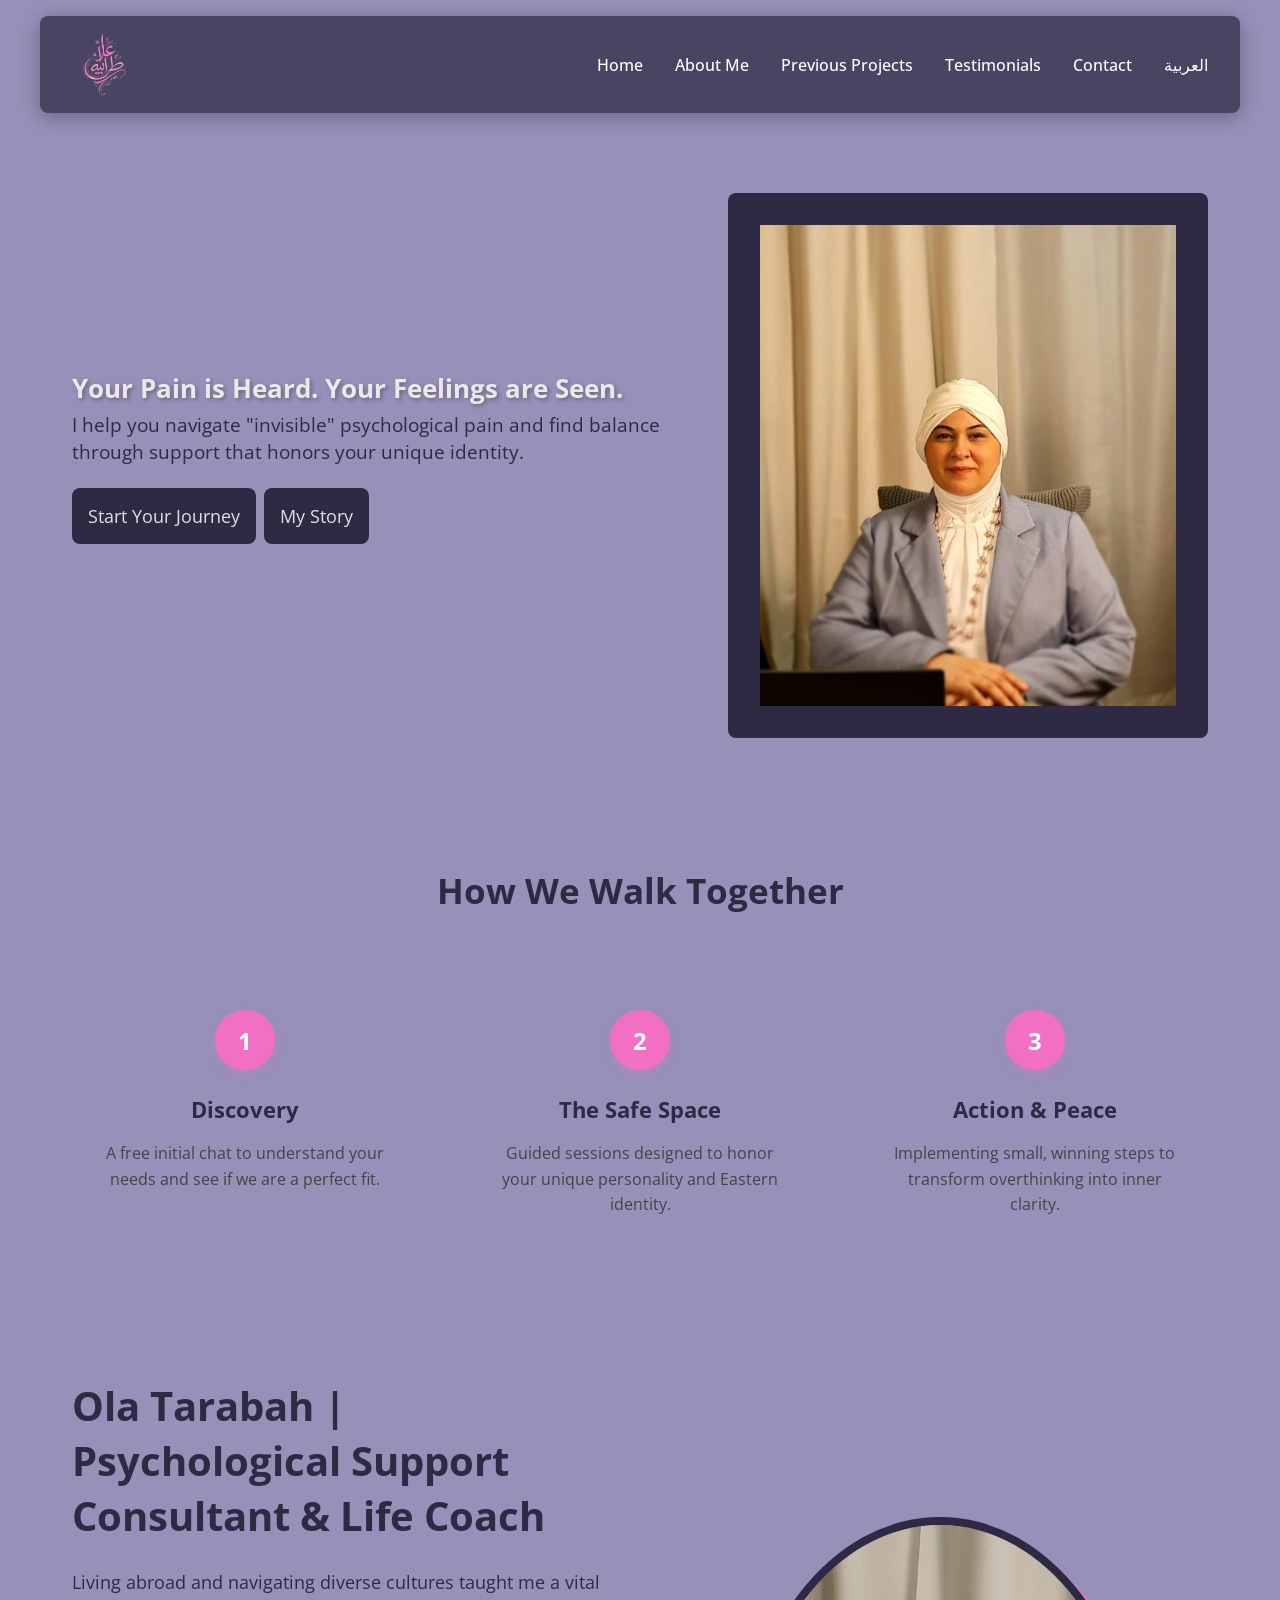
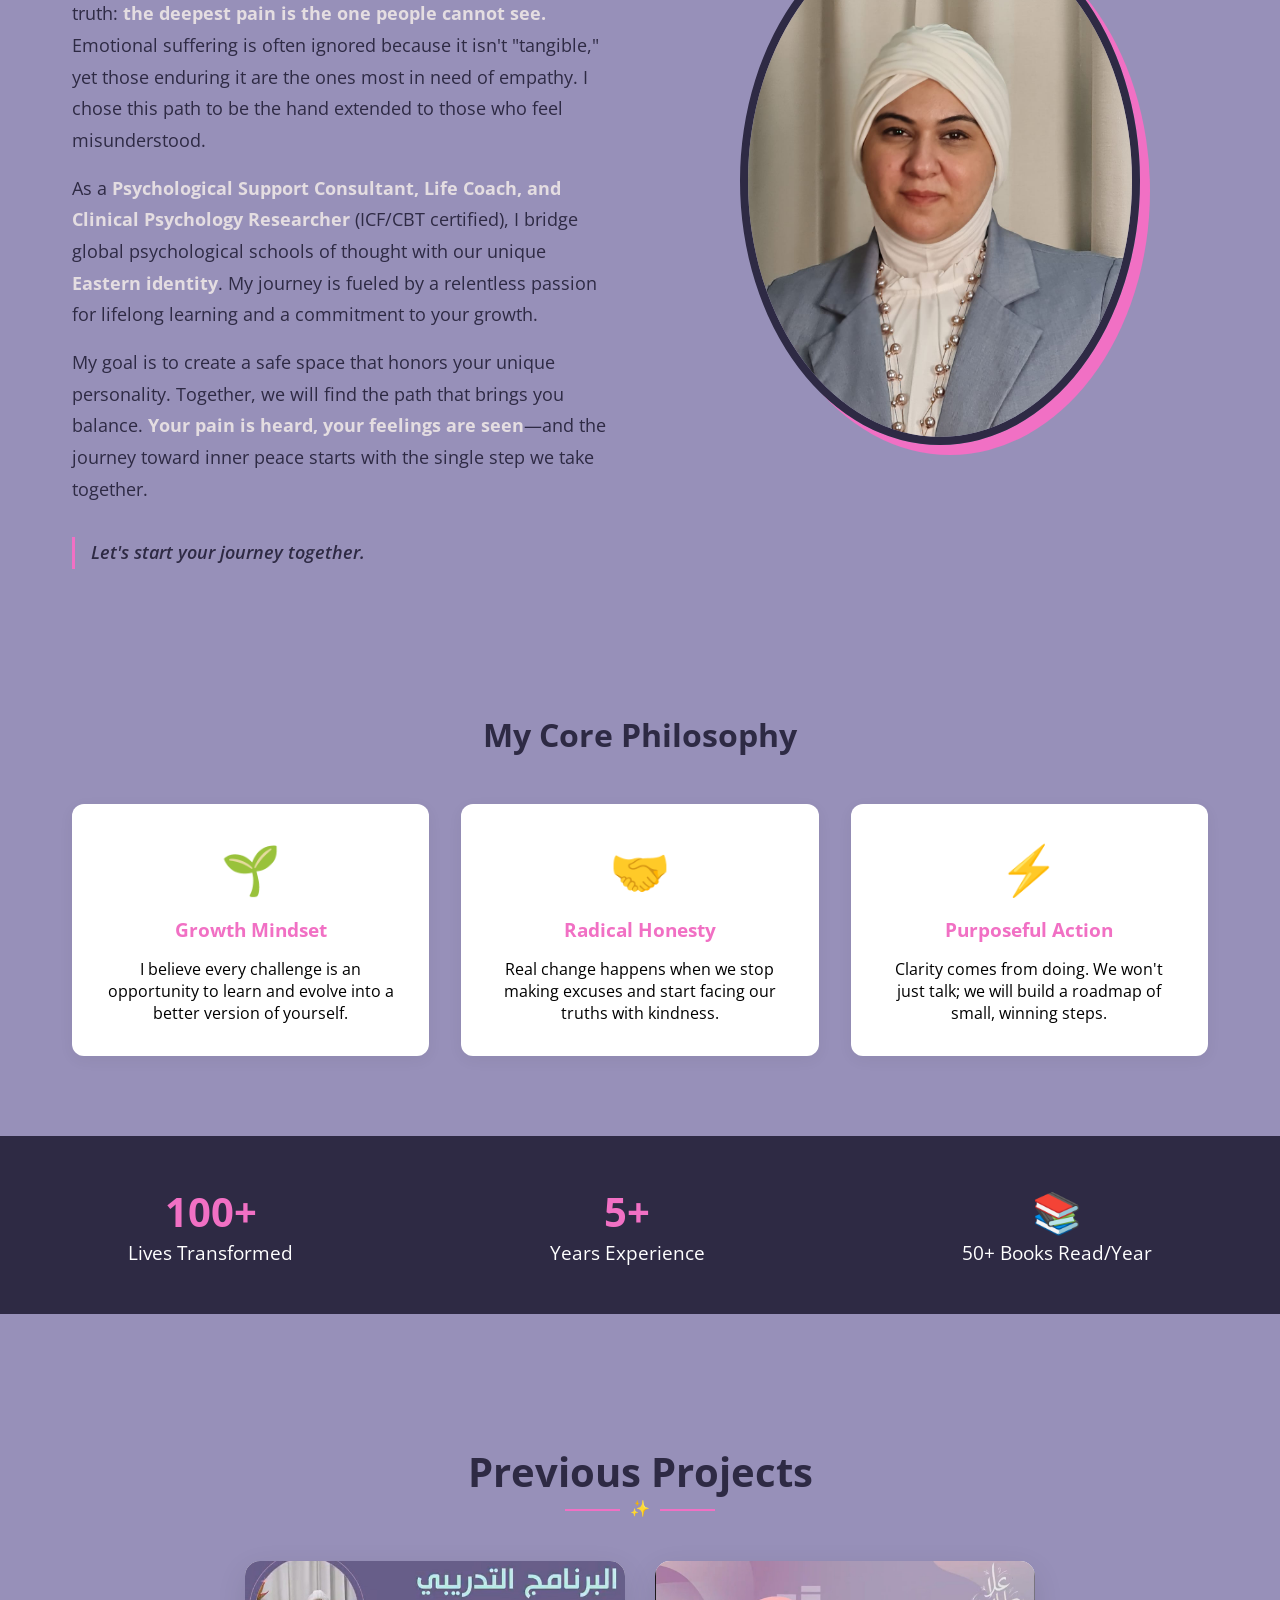
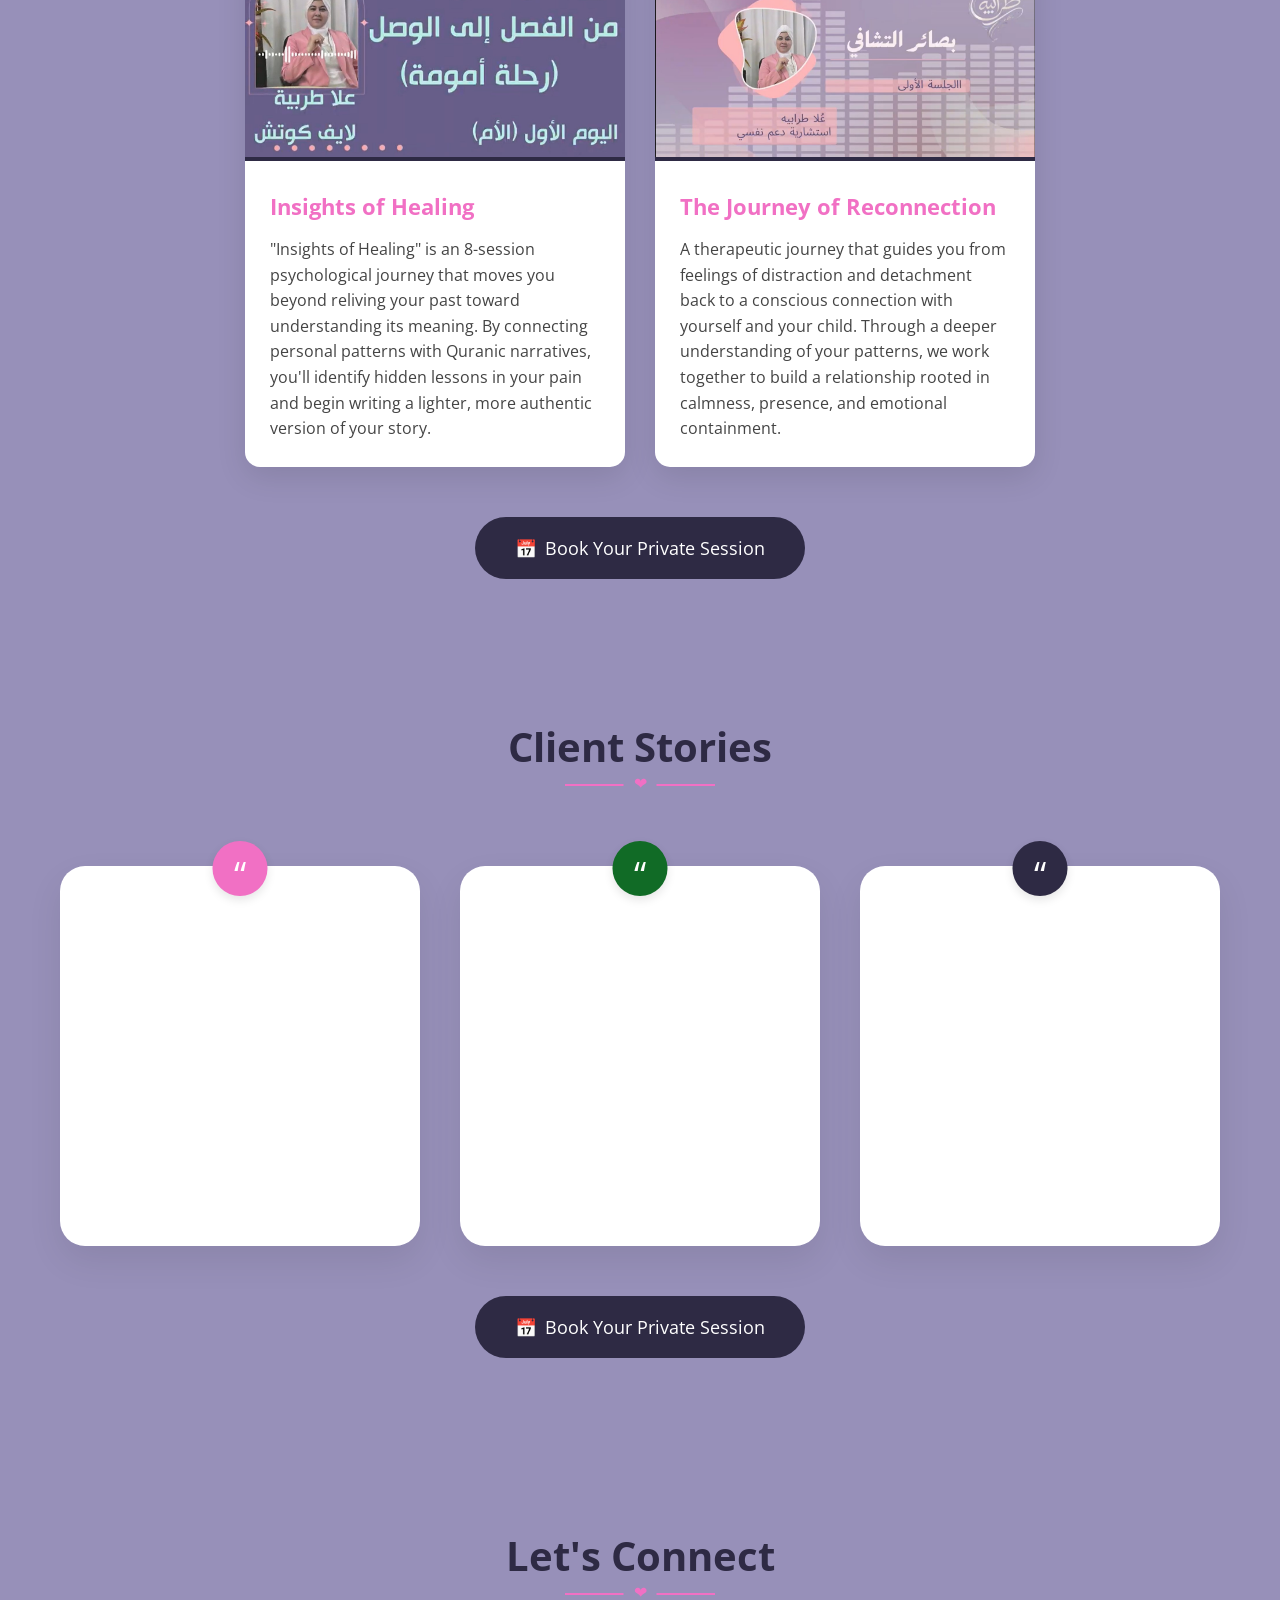
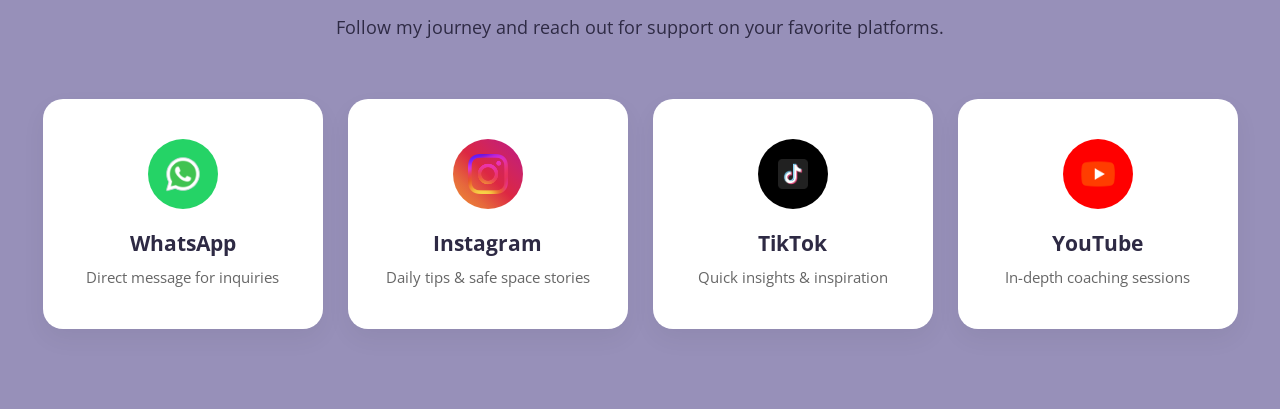
==== landing page/index-en.html @ 4bbd7ea1 "Rename index.html to index-en.html" ====
<!DOCTYPE html>
<html lang="en">
<head>
    <meta charset="UTF-8">
    <meta name="viewport" content="width=device-width, initial-scale=1.0">
    <title>Ola Tarabah Life Coach</title>
    <link rel="stylesheet" href="style.css">
</head>
<body>
    <header class="header">
        <img src="img/logo.png" alt="logo" class="logo">
        <nav class="navigation">
            <ul>
                <li><a href="#hero">Home</a></li>
                <li><a href="#aboutme">About Me</a></li>
                <li><a href="#previousproject">Previous Projects</a></li>
                <li><a href="#Testimonials">Testimonials</a></li>
                <li><a href="#contact">Contact</a></li>
                <li><a href="‏‏index.html" class="lang-switch">العربية</a></li>
            </ul>
        </nav>
        
    </header>
    <section id="hero" class="hero">
    <div class="herosub">
        <h1 class="titel1">Your Pain is Heard. Your Feelings are Seen.</h1>
        <h2 class="tital2">I help you navigate "invisible" psychological pain and find balance through support that honors your unique identity.</h2>
    
        <div class="herobutton">
            <a href="https://api.whatsapp.com/send?phone=971508780362">Start Your Journey</a>
            <a href="#aboutme">My Story</a>
        </div>
    </div>
    <img src="img/ola pic.jpg" alt="Ola Tarabieh - Life Coach" class="heropic">
    </section>

    <section class="process-section">
    <h2 class="process-title">How We Walk Together</h2>
    <div class="process-container">
        <div class="process-step">
            <div class="step-number">1</div>
            <h3>Discovery</h3>
            <p>A free initial chat to understand your needs and see if we are a perfect fit.</p>
        </div>

        <div class="process-step">
            <div class="step-number">2</div>
            <h3>The Safe Space</h3>
            <p>Guided sessions designed to honor your unique personality and Eastern identity.</p>
        </div>

        <div class="process-step">
            <div class="step-number">3</div>
            <h3>Action & Peace</h3>
            <p>Implementing small, winning steps to transform overthinking into inner clarity.</p>
        </div>
    </div>
    </section>
      <section id="aboutme" class="aboutme">
    <div class="about-content">
        <h2> Ola Tarabah | Psychological Support Consultant & Life Coach</h2>
        <p>
            Living abroad and navigating diverse cultures taught me a vital truth: <strong>the deepest pain is the one people cannot see.</strong> Emotional suffering is often ignored because it isn't "tangible," yet those enduring it are the ones most in need of empathy. I chose this path to be the hand extended to those who feel misunderstood.
        </p>

        <p>
            As a <strong>Psychological Support Consultant, Life Coach, and Clinical Psychology Researcher</strong> (ICF/CBT certified), I bridge global psychological schools of thought with our unique <strong>Eastern identity</strong>. My journey is fueled by a relentless passion for lifelong learning and a commitment to your growth.
        </p>

        <p>
            My goal is to create a safe space that honors your unique personality. Together, we will find the path that brings you balance. <strong>Your pain is heard, your feelings are seen</strong>—and the journey toward inner peace starts with the single step we take together.
        </p>
        <div class="about-sig">
            <p><em>Let's start your journey together.</em></p>
        </div>
    </div>
    <div class="about-image">
        <img src="img/ola.jpg" alt="Ola Tarabah" class="about-img-style">
    </div>
   </section>

   <section class="values-section">
    <h2 class="section-title">My Core Philosophy</h2>
    <div class="values-grid">
        <div class="value-card">
            <span class="value-icon">🌱</span>
            <h3>Growth Mindset</h3>
            <p>I believe every challenge is an opportunity to learn and evolve into a better version of yourself.</p>
        </div>
        <div class="value-card">
            <span class="value-icon">🤝</span>
            <h3>Radical Honesty</h3>
            <p>Real change happens when we stop making excuses and start facing our truths with kindness.</p>
        </div>
        <div class="value-card">
            <span class="value-icon">⚡</span>
            <h3>Purposeful Action</h3>
            <p>Clarity comes from doing. We won't just talk; we will build a roadmap of small, winning steps.</p>
        </div>
    </div>
</section>

<section class="fun-facts">
    <div class="fact-item"><strong>100+</strong> Lives Transformed</div>
    <div class="fact-item"><strong>5+</strong> Years Experience</div>
    <div class="fact-item"><strong>📚</strong> 50+ Books Read/Year</div>
</section>
 <!------------------------------------------------------------------------------------------------------>
 <!------------------------------------------------------------------------------------------------------>
 <section id="previousproject">
    <div  class="PS">
        <header class="ps_header">
            <h2 class="PS_tital">Previous Projects</h2>
            <div class="Ps_div"> <span class="PS_icon">✨</span></div>

        </header>
        <div class="PS_project">
            
         <article class="project12">
            <div class="P_Img"><img src="img/project1.jpg" alt="بصائر التشافي">
            </div>
            <div class="P_info">
                <h3>Insights of Healing</h3>
                <p>"Insights of Healing" is an 8-session psychological journey that moves you beyond reliving your past toward understanding its meaning. By connecting personal patterns with Quranic narratives, you'll identify hidden lessons in your pain and begin writing a lighter, more authentic version of your story.</p>
            </div>
         </article>

         <article class="project12">
            <div class="P_Img"><img src="img/project2.jpg" alt="من الفصل الى الوصل">
            </div>
            <div class="P_info">
                <h3>The Journey of Reconnection</h3>
                <p>A therapeutic journey that guides you from feelings of distraction and detachment back to a conscious connection with yourself and your child. Through a deeper understanding of your patterns, we work together to build a relationship rooted in calmness, presence, and emotional containment.</p>
            </div>
         </article>
                
            
        </div>
            <footer class="ts-footer">
                <a href="https://api.whatsapp.com/send?phone=971508780362" class="ts-booking-btn">
                    <span class="ts-calendar-icon">📅</span>
                    Book Your Private Session
                </a>
            </footer>
    </div>

</section>

<section id="Testimonials">
    <div class="ts-container">
        
        <header class="ts-header">
            <h2 class="ts-main-title">Client Stories</h2>
            <div class="ts-title-divider">
                <span class="ts-heart">❤</span>
            </div>
        </header>

        <div class="ts-cards-wrapper">
            <article class="ts-card">
                <div class="ts-quote-icon ts-bg-pink" aria-hidden="true">“</div>
                <div class="ts-anim-wrapper">
                    <p>Your pain is heard here. I felt a sense of balance I hadn't felt in years.</p>
                    <p>I transformed overthinking into clarity and peace.</p>
                    <p>Support that honors my unique identity and culture.</p>
                </div>
            </article>

            <article class="ts-card">
                <div class="ts-quote-icon ts-bg-purple" aria-hidden="true">“</div>
                <div class="ts-anim-wrapper">
                    <p>Navigating cultural identity was finally made easy.</p>
                    <p>She truly honors my unique personality every step.</p>
                    <p>The deepest pain was finally seen and heard.</p>
                </div>
            </article>

            <article class="ts-card">
                <div class="ts-quote-icon ts-bg-dark" aria-hidden="true">“</div>
                <div class="ts-anim-wrapper">
                    <p>The 'Safe Space' is exactly what Ola provides every week.</p>
                    <p>Every challenge became an opportunity to learn.</p>
                    <p>I found the path that brought me balance.</p>
                </div>
            </article>
        </div>

        <footer class="ts-footer">
            <a href="https://api.whatsapp.com/send?phone=971508780362" class="ts-booking-btn">
                <span class="ts-calendar-icon">📅</span>
                Book Your Private Session
            </a>
        </footer>
    </div>
</section>

<section id="contact">
    <div class="contact-container">
        <header class="contact-header">
            <h2 class="contact-title">Let's Connect</h2>
            <div class="contact-divider">
                <span class="contact-heart">❤</span>
            </div>
            <p class="contact-subtitle">Follow my journey and reach out for support on your favorite platforms.</p>
        </header>

        <div class="social-grid">
            <a href="https://api.whatsapp.com/send?phone=971508780362" class="social-card" target="_blank">
                <div class="social-icon whatsapp-bg"><img src="img/icons8-whatsapp-48.apng.jpg" alt="" class="logoimg"></div>
                <h3>WhatsApp</h3>
                <p>Direct message for inquiries</p>
            </a>

            <a href="https://www.instagram.com/life.coach.ola/" class="social-card" target="_blank">
                <div class="social-icon instagram-bg"><img src="img/Instagram_Glyph_Gradient.png" alt="" class="logoimg"></div>
                <h3>Instagram</h3>
                <p>Daily tips & safe space stories</p>
            </a>

            <a href="https://www.tiktok.com/@ola.tarabay" class="social-card" target="_blank">
                <div class="social-icon tiktok-bg"><img src="img/icons8-tiktok-30.png" alt="img/icons8-tiktok-30.png" class="logoimg"></div>
                <h3>TikTok</h3>
                <p>Quick insights & inspiration</p>
            </a>

            <a href="https://www.youtube.com/@olatarabay.lifecoach" class="social-card" target="_blank">
                <div class="social-icon youtube-bg"><img src="img/icons8-youtube-48.png" alt="youtube" class="logoimg"></div>
                <h3>YouTube</h3>
                <p>In-depth coaching sessions</p>
            </a>
        </div>
    </div>
</section>


    
</body>
</html>
---- landing page/style.css ----
@import url('https://fonts.googleapis.com/css2?family=Open+Sans:ital,wght@0,300..800;1,300..800&display=swap');

* {
    margin: 0;
    padding: 0;
    box-sizing: border-box;
    scroll-behavior: smooth;
    font-family: "Open Sans", sans-serif;
}

/* Arabic Support */
html[dir="rtl"] { direction: rtl; }
html[dir="rtl"] .navigation ul { flex-direction: row-reverse; }
html[dir="rtl"] .aboutme { flex-direction: row-reverse; }
html[dir="rtl"] .P_info { text-align: right; }
html[dir="rtl"] .herosub { text-align: right; }

/* ===================== BODY ===================== */
body { background-color: #9790b9; }

/* ===================== LOGO ===================== */
.logo { width: 65px; display: flex; align-items: center; flex-shrink: 0; }
.logo img { width: 100%; height: auto; display: block; }

/* ===================== HEADER ===================== */
.header {
    display: flex;
    justify-content: space-between;
    align-items: center;
    margin: 1rem auto;
    padding: 1rem 2rem;
    position: sticky;
    top: 10px;
    max-width: 1200px;
    background-color: #2e2a44be;
    border-radius: 8px;
    z-index: 1000;
    box-shadow: 0 4px 20px rgba(0, 0, 0, 0.3);
}
.navigation ul { list-style-type: none; display: flex; gap: 2rem; margin: 0; padding: 0; }
.navigation a { text-decoration: none; display: flex; color: #ffffff; transition: transform 0.2s ease, color 0.2s ease; font-weight: 500; white-space: nowrap; }
.navigation a:hover { transform: scale(1.1); color: #f170c4; }

/* ===================== HERO ===================== */
.heropic { width: 480px; background-color: #2e2a44; padding: 2rem; border-radius: 8px; }
.hero { display: flex; justify-content: space-between; align-items: center; margin: 5rem auto; max-width: 1200px; padding: 0 2rem; }
.herosub { display: flex; flex-direction: column; gap: 0.4rem; }
.herobutton { display: flex; margin: 1rem 0; gap: 0.5rem; }
.herobutton a { text-decoration: none; font-size: large; padding: 1rem; color: #eeeeeeee; background-color: #2e2a44; border-radius: 8px; }
.herobutton a:hover { color: #f170c4; }
.herosub h1 { font-size: 1.6rem; }
.titel1 { color: hwb(0 91% 7%); text-shadow: 2px 2px 4px rgba(0,0,0,0.3); }
.tital2 { color: #2e2a44; font-size: 1.2rem; font-weight: 400; line-height: 1.4; }

/* ===================== PROCESS ===================== */
.process-section { max-width: 1200px; margin: 8rem auto; padding: 0 2rem; text-align: center; }
.process-title { color: #2e2a44; font-size: 2.2rem; margin-bottom: 4rem; }
.process-container { display: flex; justify-content: space-between; gap: 3rem; flex-wrap: wrap; }
.process-step { flex: 1; min-width: 250px; position: relative; padding: 2rem; }
.step-number { width: 60px; height: 60px; background-color: #f170c4; color: white; font-size: 1.5rem; font-weight: bold; display: flex; align-items: center; justify-content: center; border-radius: 50%; margin: 0 auto 1.5rem; box-shadow: 0 4px 10px rgba(241,112,196,0.3); }
.process-step h3 { color: #2e2a44; margin-bottom: 1rem; font-size: 1.4rem; }
.process-step p { color: #444; line-height: 1.6; font-size: 1rem; }

/* ===================== ABOUT ME ===================== */
.aboutme { display: flex; justify-content: space-between; align-items: center; margin: 8rem auto; padding: 0 2rem; max-width: 1200px; gap: 4rem; }
.about-content { flex: 1; }
.about-content h2 { font-size: 2.5rem; color: #2e2a44; margin-bottom: 1.5rem; }
.about-content p { font-size: 1.1rem; line-height: 1.8; color: #2e2a44; margin-bottom: 1rem; }
.about-content strong { color: #e4dde1; font-weight: 700; }
.about-sig { margin-top: 2rem; padding-left: 1rem; border-left: 3px solid #f170c4; font-style: italic; color: #2e2a44; font-weight: 600; }
.about-image { flex: 1; display: flex; justify-content: center; }
.about-img-style { width: 100%; max-width: 400px; border-radius: 50%; border: 8px solid #2e2a44; box-shadow: 10px 10px 0px #f170c4; }

/* ===================== VALUES ===================== */
.values-section { max-width: 1200px; margin: 5rem auto; padding: 0 2rem; text-align: center; }
.section-title { color: #2e2a44; font-size: 2rem; margin-bottom: 3rem; }
.values-grid { display: flex; gap: 2rem; justify-content: space-between; flex-wrap: wrap; }
.value-card { flex: 1; min-width: 250px; background: #ffffff; padding: 2rem; border-radius: 12px; box-shadow: 0 4px 15px rgba(0,0,0,0.05); transition: transform 0.3s ease; }
.value-card:hover { transform: translateY(-10px); }
.value-icon { font-size: 3rem; display: block; margin-bottom: 1rem; }
.value-card h3 { color: #f170c4; margin-bottom: 1rem; }

/* ===================== FUN FACTS ===================== */
.fun-facts { background-color: #2e2a44; color: white; display: flex; justify-content: space-around; padding: 3rem 1rem; margin: 5rem 0; flex-wrap: wrap; gap: 2rem; }
.fact-item { font-size: 1.2rem; text-align: center; }
.fact-item strong { display: block; font-size: 2.5rem; color: #f170c4; }

/* ===================== PREVIOUS PROJECTS ===================== */
.PS { max-width: 1200px; margin: 0 auto; text-align: center; padding: 50px 20px; }
.PS_tital { font-size: 2.5rem; color: #2e2a44; margin-bottom: 10px; }
.Ps_div { height: 2px; background: #f170c4; width: 150px; margin: 0 auto 50px; position: relative; }
.PS_icon { position: absolute; top: -12px; left: 50%; transform: translateX(-50%); background: #9790b9; padding: 0 10px; color: #f170c4; }
.PS_project { display: flex; gap: 30px; justify-content: center; flex-wrap: wrap; }
.project12 { background: #ffffff; border-radius: 15px; overflow: hidden; flex: 1; min-width: 280px; max-width: 380px; box-shadow: 0 10px 30px rgba(0,0,0,0.1); transition: transform 0.3s ease; display: flex; flex-direction: column; }
.project12:hover { transform: translateY(-10px); }
.P_Img img { width: 100%; height: 200px; object-fit: cover; border-bottom: 4px solid #2e2a44; }
.P_info { padding: 25px; text-align: left; }
.P_info h3 { color: #f170c4; font-size: 1.4rem; margin-bottom: 15px; }
.P_info p { color: #444; line-height: 1.6; font-size: 1rem; margin: 0; }

/* ===================== TESTIMONIALS ===================== */
.ts-container { max-width: 1200px; margin: 0 auto; text-align: center; padding: 80px 20px; }
.ts-main-title { font-size: 2.5rem; color: #2e2a44; margin-bottom: 10px; }
.ts-title-divider { height: 2px; background: #f170c4; width: 150px; margin: 0 auto 80px; position: relative; }
.ts-heart { position: absolute; top: -12px; left: 50%; transform: translateX(-50%); background: #9790b9; padding: 0 10px; color: #f170c4; }
.ts-cards-wrapper { display: flex; gap: 40px; justify-content: center; flex-wrap: wrap; }
.ts-card { background: #ffffff; border-radius: 25px; padding: 60px 30px; flex: 1; min-width: 280px; max-width: 360px; min-height: 380px; box-shadow: 0 15px 35px rgba(0,0,0,0.08); position: relative; display: flex; align-items: center; justify-content: center; }
.ts-quote-icon { position: absolute; top: -25px; left: 50%; transform: translateX(-50%); width: 55px; height: 55px; border-radius: 50%; color: white; font-size: 35px; line-height: 65px; z-index: 10; box-shadow: 0 4px 10px rgba(0,0,0,0.1); text-align: center; }
.ts-bg-pink { background: #f170c4; }
.ts-bg-purple { background: #116b26; }
.ts-bg-dark { background: #2e2a44; }
.ts-anim-wrapper { position: relative; width: 100%; height: 100px; display: flex; align-items: center; justify-content: center; }
.ts-anim-wrapper p { position: absolute; width: 100%; margin: 0; color: #444; line-height: 1.8; font-size: 1.05rem; font-style: italic; opacity: 0; animation: cycleQuotes 12s infinite ease-in-out; }
.ts-anim-wrapper p:nth-child(2) { animation-delay: 4s; }
.ts-anim-wrapper p:nth-child(3) { animation-delay: 8s; }
@keyframes cycleQuotes {
    0%   { opacity: 0; transform: translateY(10px); }
    5%   { opacity: 1; transform: translateY(0); }
    30%  { opacity: 1; transform: translateY(0); }
    35%  { opacity: 0; transform: translateY(-10px); }
    100% { opacity: 0; }
}
.ts-footer { margin-top: 60px; }
.ts-booking-btn { display: inline-flex; align-items: center; gap: 8px; background: #2e2a44; color: white; text-decoration: none; padding: 1.2rem 2.5rem; border-radius: 50px; font-size: 1.1rem; transform: translateY(-10px); transition: all 0.3s ease; }
.ts-booking-btn:hover { color: #f170c4; transform: translateY(-13px); box-shadow: 0 10px 20px rgba(241,112,196,0.3); }

/* ===================== CONTACT ===================== */
#contact { padding: 80px 20px; background-color: #9790b9; text-align: center; }
.contact-container { max-width: 1200px; margin: 0 auto; }
.contact-title { font-size: 2.5rem; color: #2e2a44; margin-bottom: 10px; }
.contact-divider { height: 2px; background: #f170c4; width: 150px; margin: 0 auto 20px; position: relative; }
.contact-heart { position: absolute; top: -12px; left: 50%; transform: translateX(-50%); background: #9790b9; padding: 0 10px; color: #f170c4; }
.contact-subtitle { color: #2e2a44; font-size: 1.1rem; margin-bottom: 60px; }
.social-grid { display: flex; gap: 25px; justify-content: center; flex-wrap: wrap; }
.social-card { background: #ffffff; border-radius: 20px; padding: 40px 20px; flex: 1; min-width: 220px; max-width: 280px; text-decoration: none; box-shadow: 0 10px 25px rgba(0,0,0,0.05); transition: transform 0.3s ease, box-shadow 0.3s ease; display: flex; flex-direction: column; align-items: center; }
.social-card:hover { transform: translateY(-10px); box-shadow: 0 15px 35px rgba(0,0,0,0.1); }
.social-icon { width: 70px; height: 70px; border-radius: 50%; display: flex; align-items: center; justify-content: center; font-size: 2rem; margin-bottom: 20px; color: white; }
.logoimg { width: 40px; height: 40px; object-fit: contain; }
.whatsapp-bg  { background-color: #25D366; }
.instagram-bg { background: linear-gradient(45deg, #f09433 0%, #e6683c 25%, #dc2743 50%, #cc2366 75%, #bc1888 100%); }
.tiktok-bg    { background-color: #000000; }
.youtube-bg   { background-color: #FF0000; }
.social-card h3 { color: #2e2a44; font-size: 1.3rem; margin-bottom: 10px; }
.social-card p { color: #666; font-size: 0.95rem; line-height: 1.4; }

/* ===================== MOBILE ===================== */
@media (max-width: 768px) {

    /* Header */
    .logo { width: 0px; }
    .logo img { width: 0%; }
    .header { flex-direction: column; padding: 10px 12px; margin: 8px; top: 8px; border-radius: 12px; gap: 8px; }
    .logo { width: 0px; }
    .navigation ul { flex-wrap: wrap; justify-content: center; gap: 6px; }
    .navigation a { font-size: 0.78rem; padding: 5px 10px; background: rgba(255,255,255,0.12); border-radius: 15px; }

    /* Hero */
    .hero { flex-direction: column; padding: 20px 16px; margin: 1rem auto; gap: 24px; text-align: center; }
    .herosub { max-width: 100%; align-items: center; }
    .titel1 { font-size: 1.5rem; line-height: 1.3; }
    .tital2 { font-size: 1rem; }
    .heropic { width: 85%; max-width: 300px; margin: 0 auto; padding: 0.8rem; }
    .herobutton { flex-direction: column; gap: 10px; margin-top: 16px; width: 100%; max-width: 320px; }
    .herobutton a { width: 100%; text-align: center; padding: 14px; font-size: 1rem; }

    /* Process */
    .process-section { margin: 3rem auto; padding: 0 16px; }
    .process-title { font-size: 1.6rem; margin-bottom: 2rem; }
    .process-container { flex-direction: column; gap: 16px; }
    .process-step { min-width: unset; padding: 1.5rem 1rem; }

    /* About Me */
    .aboutme { flex-direction: column-reverse; padding: 20px 16px; margin: 3rem auto; gap: 24px; text-align: center; }
    .about-content h2 { font-size: 1.5rem; margin-bottom: 1rem; }
    .about-content p { font-size: 1rem; line-height: 1.7; }
    .about-sig { text-align: left; }
    .about-img-style { width: 65%; max-width: 220px; box-shadow: 6px 6px 0px #f170c4; }

    /* Values */
    .values-section { margin: 2rem auto; padding: 0 16px; }
    .section-title { font-size: 1.6rem; margin-bottom: 2rem; }
    .values-grid { flex-direction: column; gap: 16px; }
    .value-card { min-width: unset; padding: 1.5rem; }

    /* Fun Facts */
    .fun-facts { padding: 2rem 1rem; margin: 2rem 0; gap: 1.5rem; }
    .fact-item strong { font-size: 2rem; }

    /* Projects */
    .PS { padding: 30px 16px; }
    .PS_tital { font-size: 1.8rem; }
    .PS_project { flex-direction: column; align-items: center; gap: 20px; }
    .project12 { min-width: unset; max-width: 100%; width: 100%; }
    .P_info { padding: 16px; }
    .P_info h3 { font-size: 1.2rem; }

    /* Testimonials */
    .ts-container { padding: 50px 16px; }
    .ts-main-title { font-size: 1.8rem; }
    .ts-title-divider { margin-bottom: 50px; }
    .ts-cards-wrapper { flex-direction: column; align-items: center; gap: 40px; }
    .ts-card { min-width: unset; max-width: 100%; width: 100%; padding: 50px 20px 30px; min-height: 180px; }
    .ts-anim-wrapper { height: 130px; }
    .ts-anim-wrapper p { font-size: 0.95rem; }
    .ts-footer { margin-top: 40px; }
    .ts-booking-btn { padding: 1rem 1.8rem; font-size: 1rem; width: 100%; justify-content: center; }

    /* Contact / Social */
    #contact { padding: 50px 16px; }
    .contact-title { font-size: 1.8rem; }
    .contact-subtitle { font-size: 1rem; margin-bottom: 30px; }
    .social-grid { flex-direction: column; align-items: center; gap: 16px; }
    .social-card { min-width: unset; max-width: 100%; width: 100%; padding: 20px 16px; flex-direction: row; gap: 16px; text-align: left; }
    .social-icon { width: 56px; height: 56px; flex-shrink: 0; margin-bottom: 0; }
    .logoimg { width: 32px; height: 32px; }
    .social-card h3 { font-size: 1.1rem; margin-bottom: 4px; }
    .social-card p { font-size: 0.85rem; }
}

/* Extra small phones */
@media (max-width: 380px) {
    .titel1 { font-size: 1.3rem; }
    .tital2 { font-size: 0.9rem; }
    .navigation a { font-size: 0.72rem; padding: 4px 8px; }
}
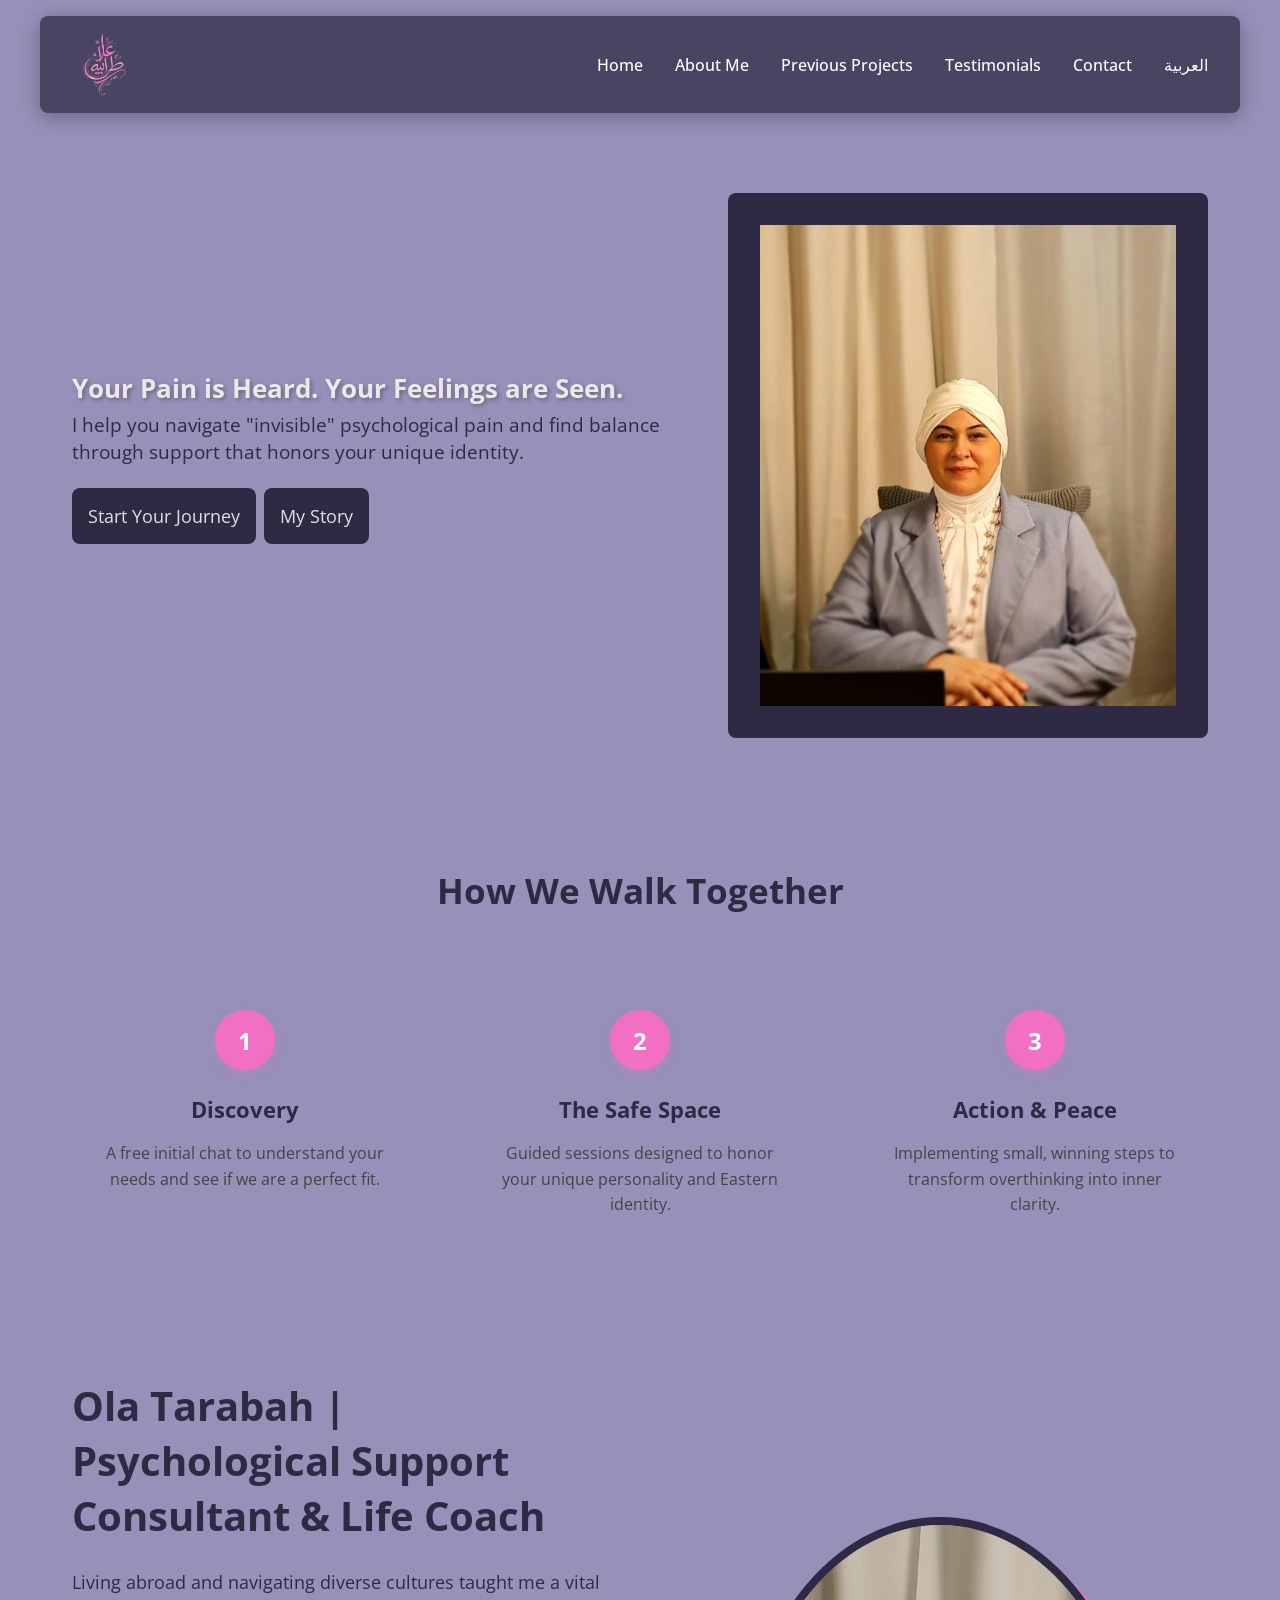
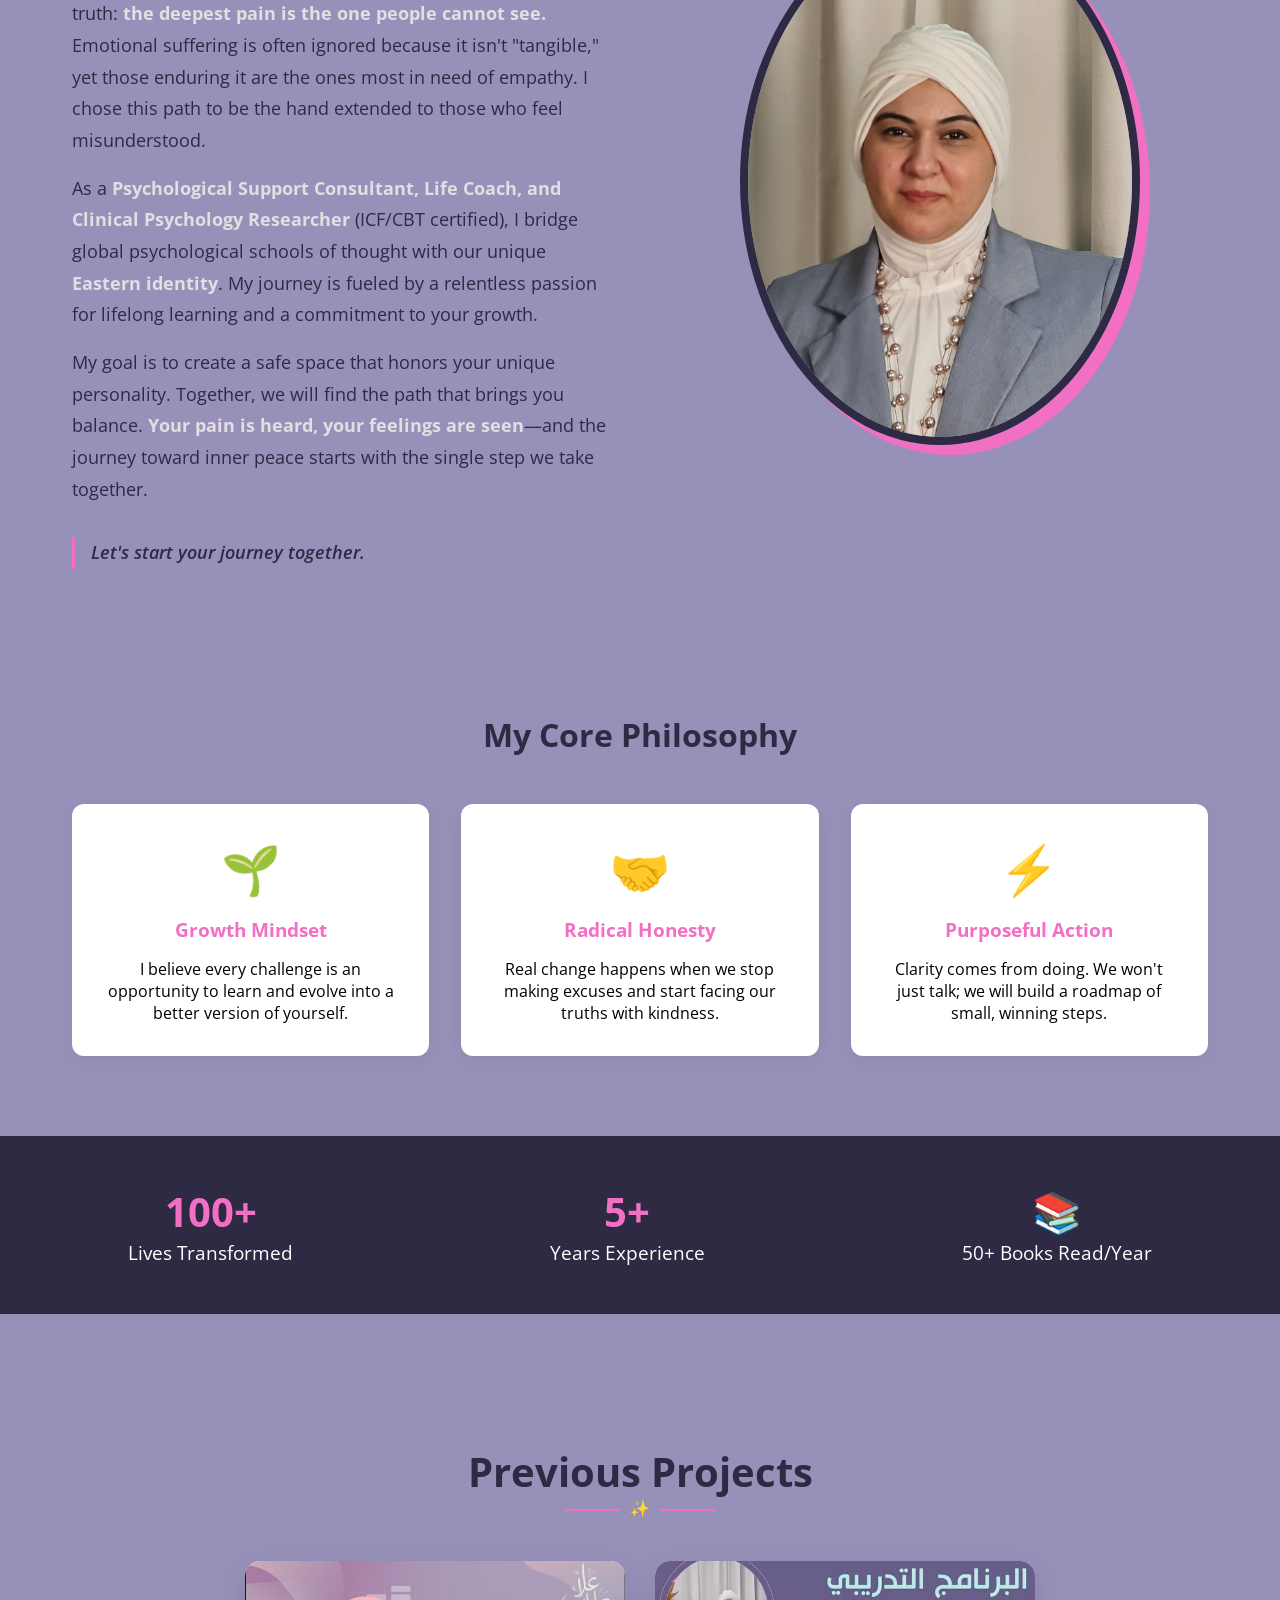
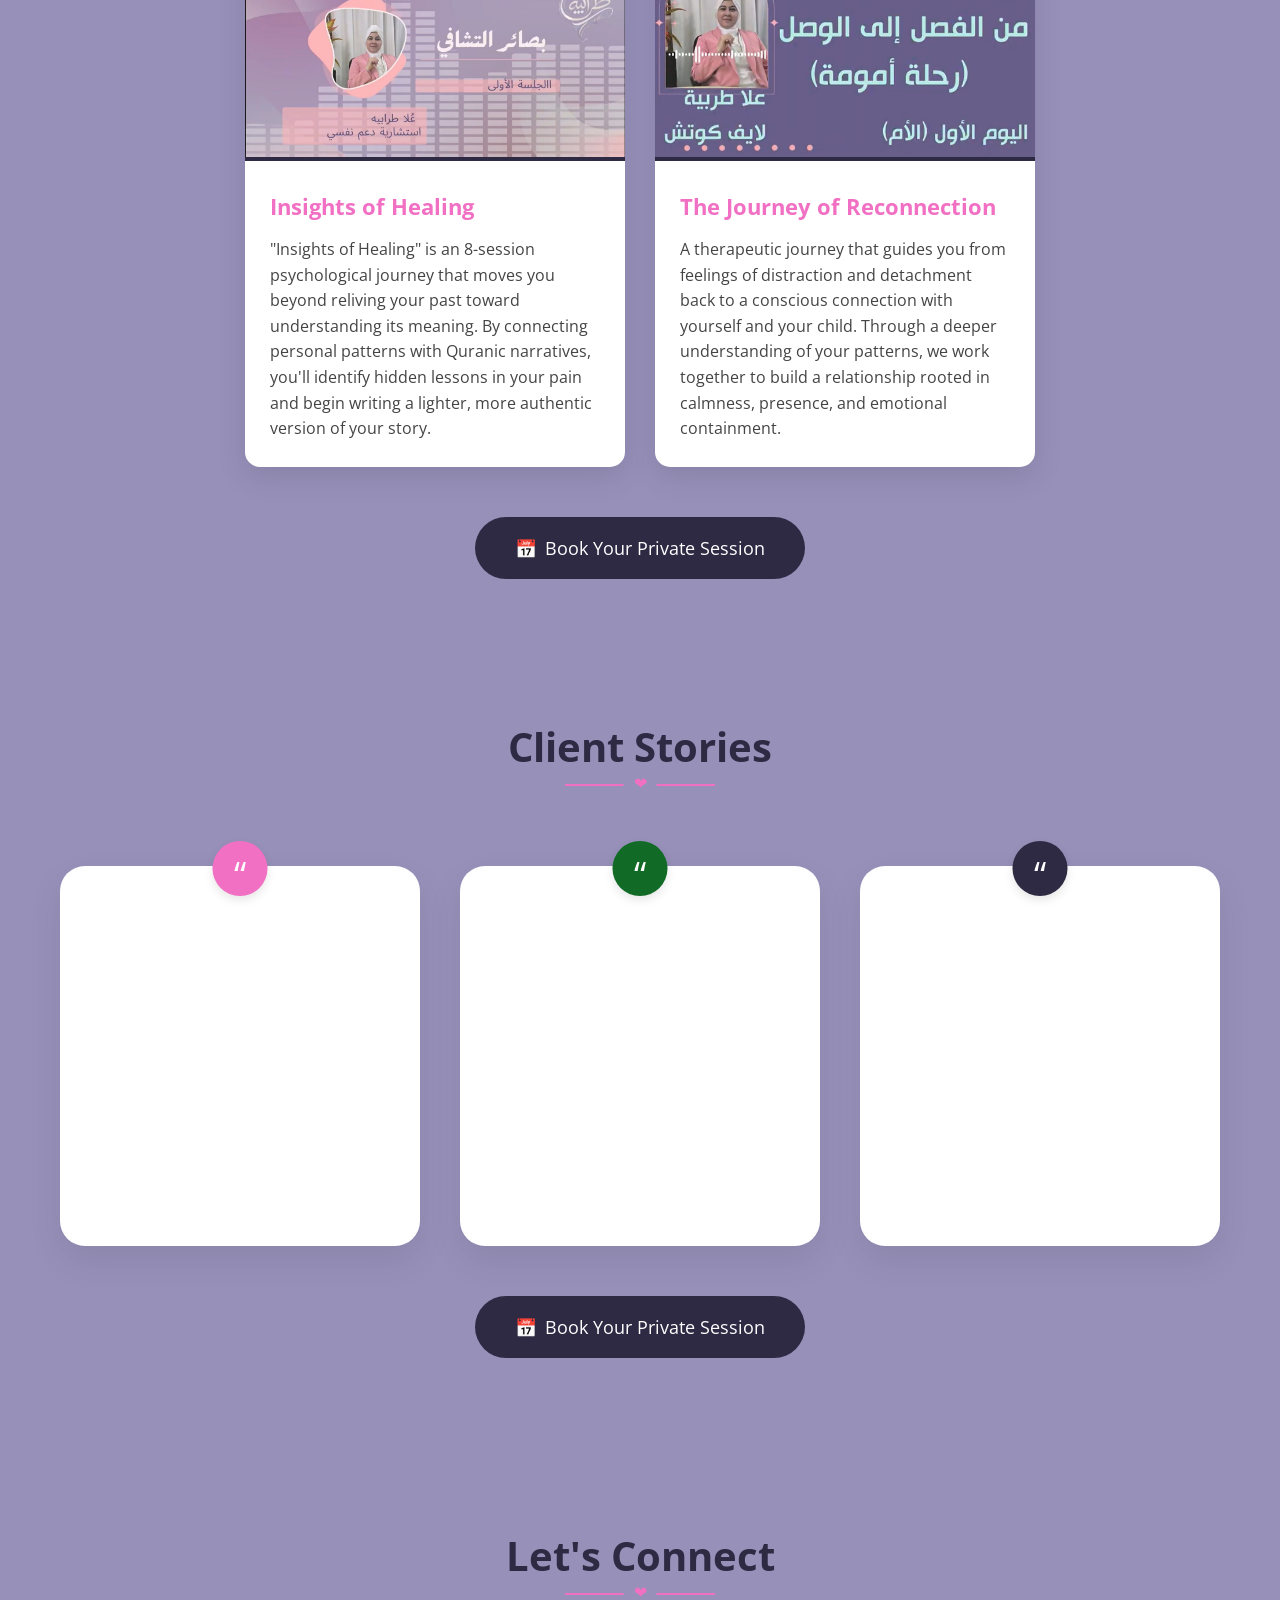
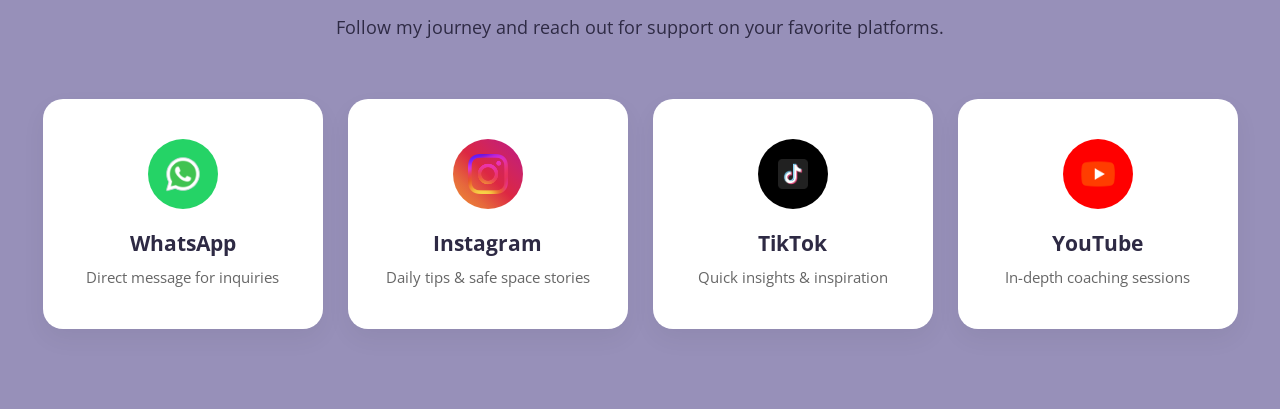
==== commit fbedfe53: "Add files via upload" ====
--- a/landing page/index-en.html
+++ b/landing page/index-en.html
@@ -16,7 +16,7 @@
                 <li><a href="#previousproject">Previous Projects</a></li>
                 <li><a href="#Testimonials">Testimonials</a></li>
                 <li><a href="#contact">Contact</a></li>
-                <li><a href="‏‏index.html" class="lang-switch">العربية</a></li>
+                <li><a href="index.html" class="lang-switch">العربية</a></li>
             </ul>
         </nav>
         
@@ -117,7 +117,7 @@
         <div class="PS_project">
             
          <article class="project12">
-            <div class="P_Img"><img src="img/project1.jpg" alt="بصائر التشافي">
+            <div class="P_Img"><img src="img/project2.jpg" alt="بصائر التشافي">
             </div>
             <div class="P_info">
                 <h3>Insights of Healing</h3>
@@ -126,7 +126,7 @@
          </article>
 
          <article class="project12">
-            <div class="P_Img"><img src="img/project2.jpg" alt="من الفصل الى الوصل">
+            <div class="P_Img"><img src="img/project1.jpg" alt="من الفصل الى الوصل">
             </div>
             <div class="P_info">
                 <h3>The Journey of Reconnection</h3>
@@ -160,27 +160,27 @@
             <article class="ts-card">
                 <div class="ts-quote-icon ts-bg-pink" aria-hidden="true">“</div>
                 <div class="ts-anim-wrapper">
-                    <p>Your pain is heard here. I felt a sense of balance I hadn't felt in years.</p>
-                    <p>I transformed overthinking into clarity and peace.</p>
-                    <p>Support that honors my unique identity and culture.</p>
+                    <p>حبيت الورشة</p>
+                    <p>كل الشكر لكم.</p>
+                    <p>شكرا على مجهودكم</p>
                 </div>
             </article>
 
             <article class="ts-card">
                 <div class="ts-quote-icon ts-bg-purple" aria-hidden="true">“</div>
                 <div class="ts-anim-wrapper">
-                    <p>Navigating cultural identity was finally made easy.</p>
-                    <p>She truly honors my unique personality every step.</p>
-                    <p>The deepest pain was finally seen and heard.</p>
+                    <p>	المحاضرة إيجابية وناجحة</p>
+                    <p>	شكرااا الورشة جميلة ومفيدة</p>
+                    <p>	شكراً جزيلاً ما قصرتوا</p>
                 </div>
             </article>
 
             <article class="ts-card">
                 <div class="ts-quote-icon ts-bg-dark" aria-hidden="true">“</div>
                 <div class="ts-anim-wrapper">
-                    <p>The 'Safe Space' is exactly what Ola provides every week.</p>
-                    <p>Every challenge became an opportunity to learn.</p>
-                    <p>I found the path that brought me balance.</p>
+                    <p>.جميلة بس طويلة</p>
+                    <p>طلعنا من المود، حلوة ومفيدة، يعطيكم العافية</p>
+                    <p>يعطيكم العافية كانت الورشة ممتازة وفعالة</p>
                 </div>
             </article>
         </div>
@@ -235,4 +235,4 @@
 
     
 </body>
-</html>
+</html>
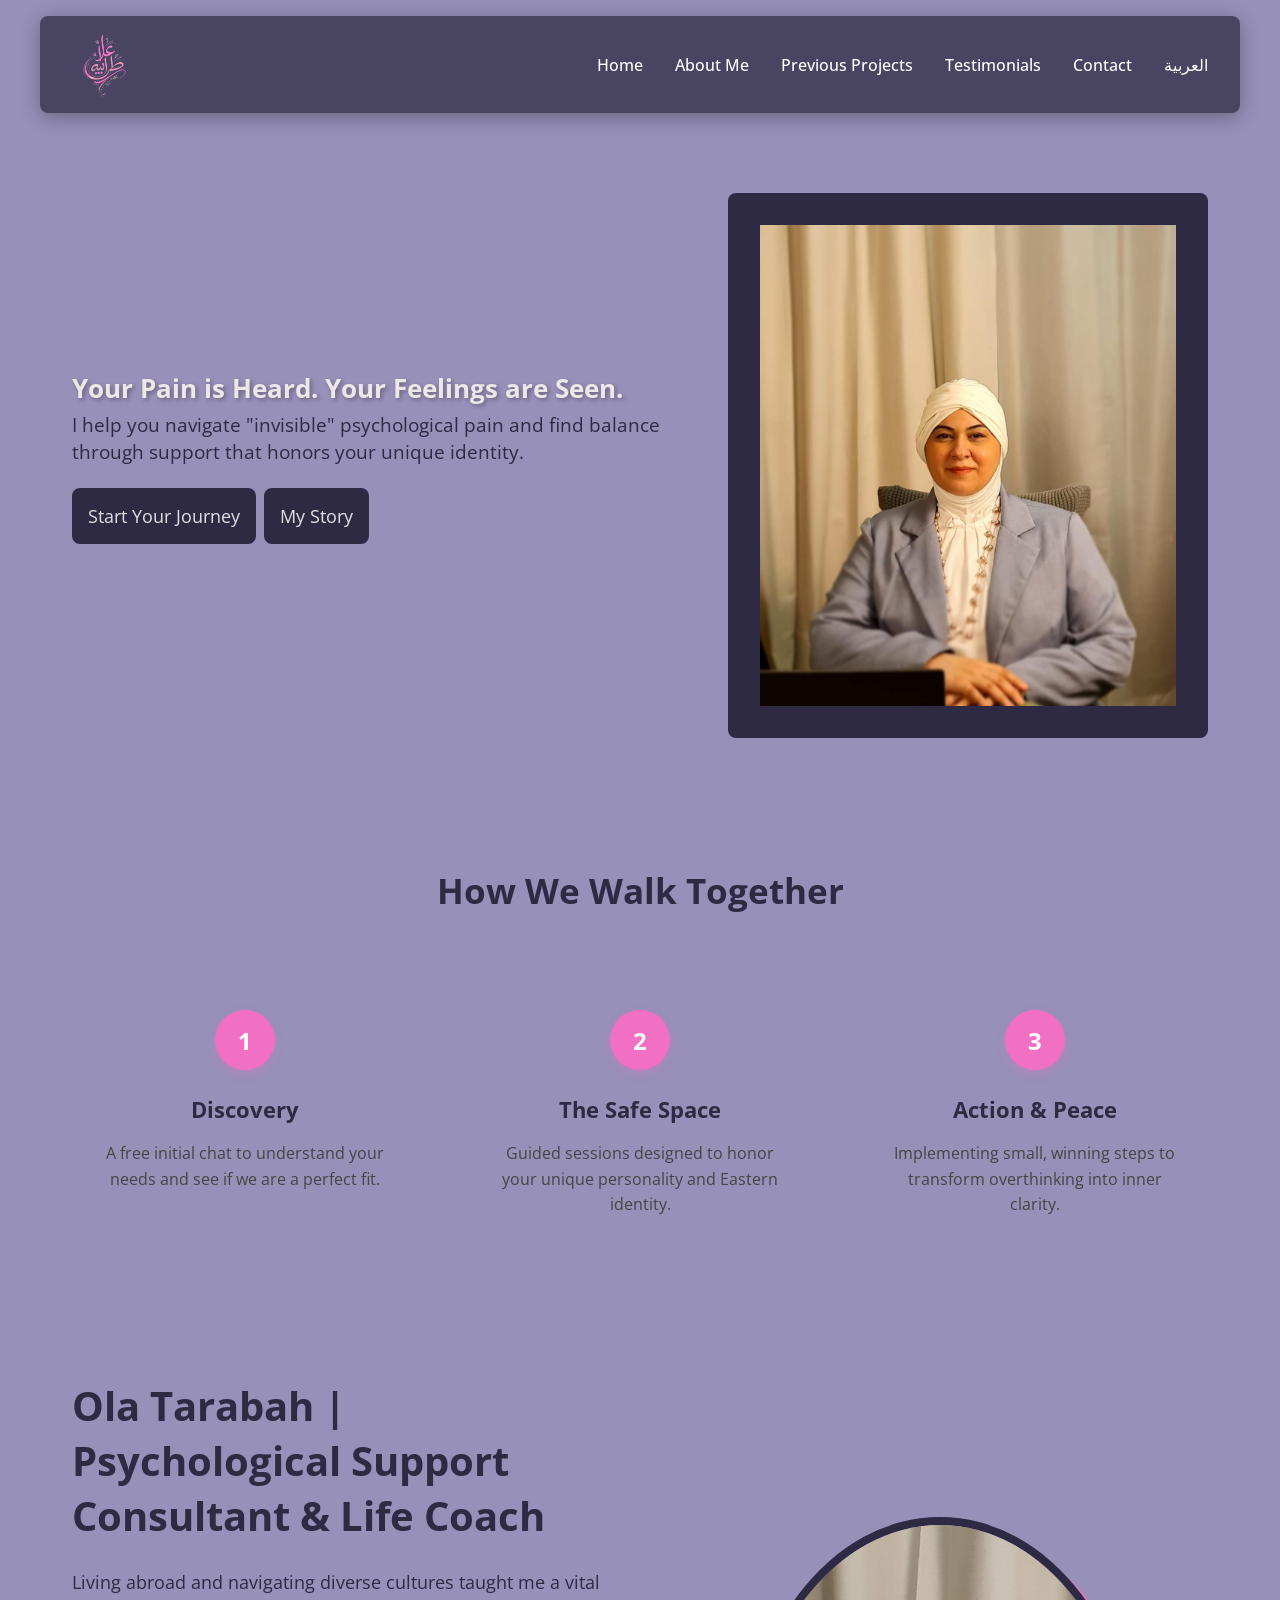
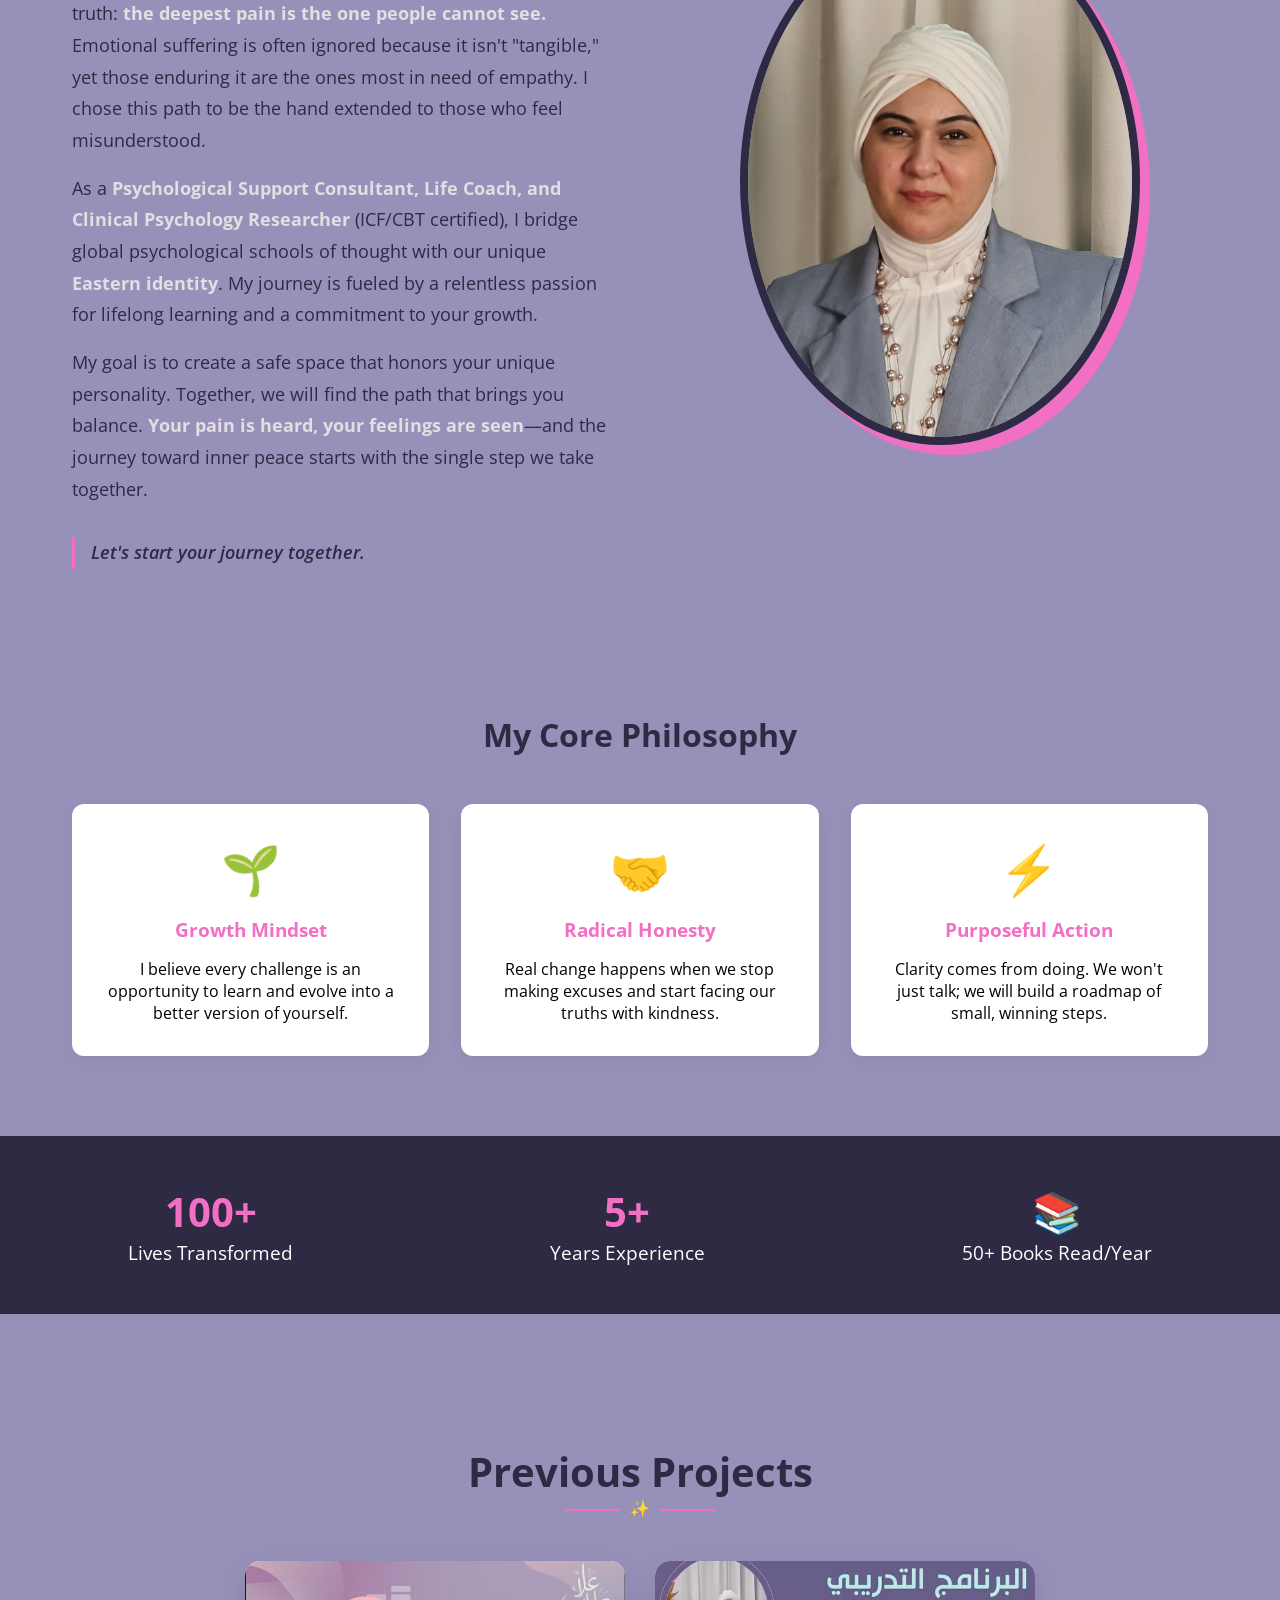
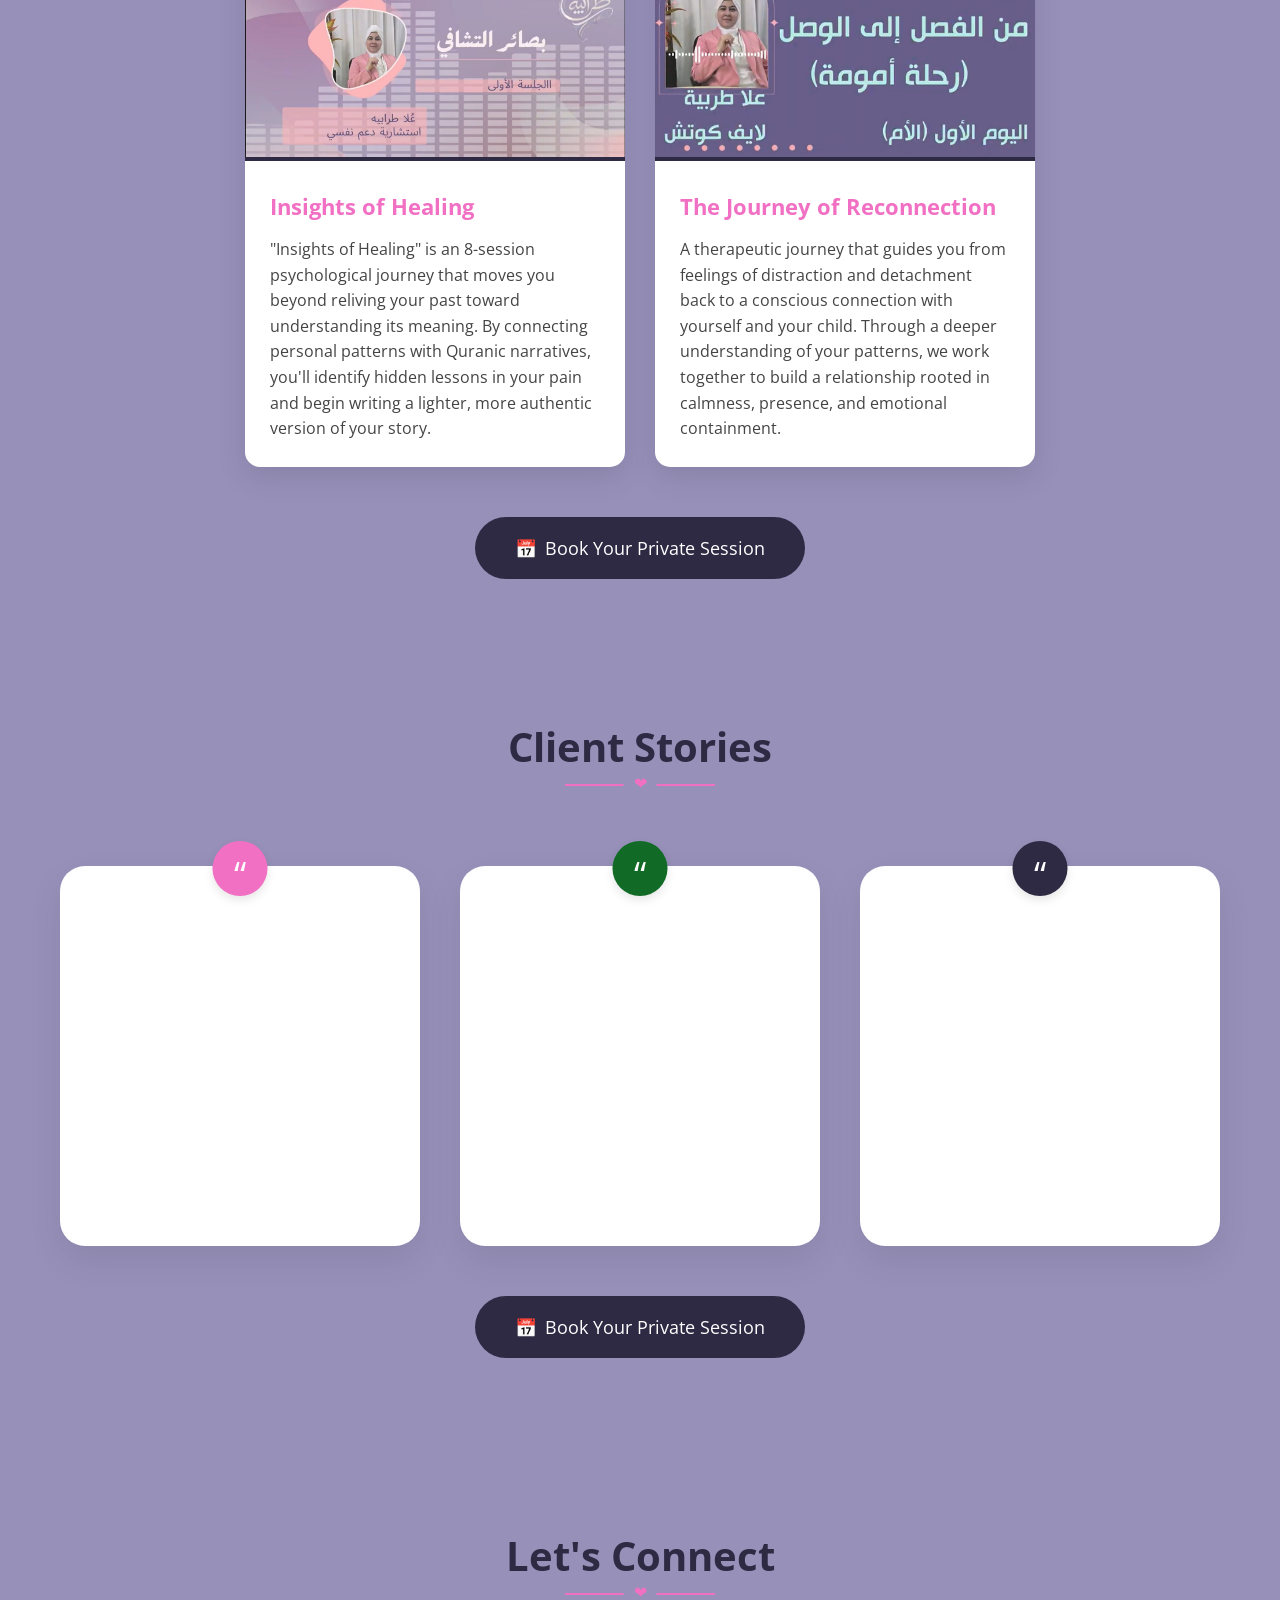
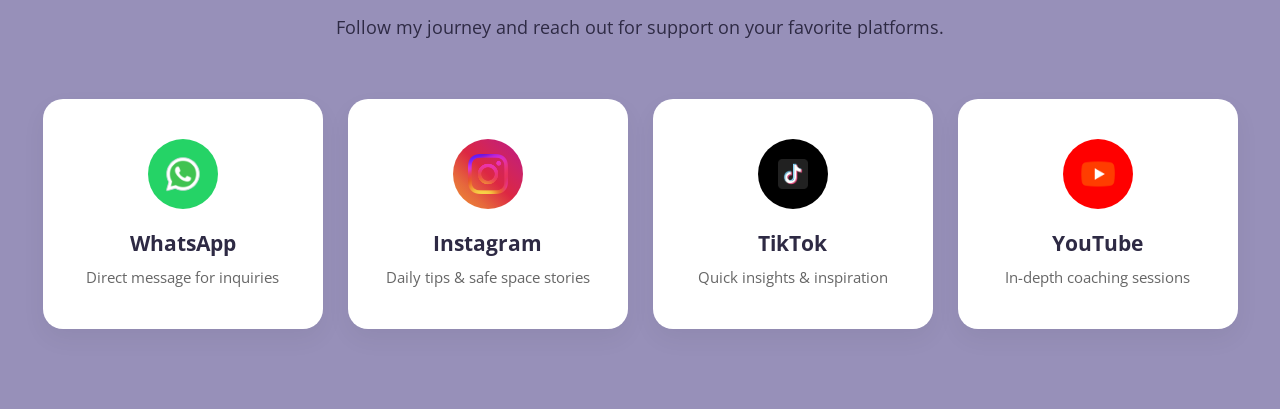
==== commit 78e77a63: "Add files via upload" ====
--- a/landing page/index-en.html
+++ b/landing page/index-en.html
@@ -9,7 +9,12 @@
 <body>
     <header class="header">
         <img src="img/logo.png" alt="logo" class="logo">
-        <nav class="navigation">
+        <button class="menu-toggle" id="menuToggle" aria-label="Open menu" aria-expanded="false">
+            <span></span>
+            <span></span>
+            <span></span>
+        </button>
+        <nav class="navigation" id="navigation">
             <ul>
                 <li><a href="#hero">Home</a></li>
                 <li><a href="#aboutme">About Me</a></li>
@@ -21,6 +26,8 @@
         </nav>
         
     </header>
+
+    <button class="back-to-top" id="backToTop" aria-label="Back to top">↑</button>
     <section id="hero" class="hero">
     <div class="herosub">
         <h1 class="titel1">Your Pain is Heard. Your Feelings are Seen.</h1>
@@ -234,5 +241,49 @@
 
 
     
+    <script>
+        const menuToggle = document.getElementById('menuToggle');
+        const navigation = document.getElementById('navigation');
+        const header = document.querySelector('.header');
+        const backToTop = document.getElementById('backToTop');
+
+        menuToggle.addEventListener('click', () => {
+            const isOpen = navigation.classList.toggle('open');
+            menuToggle.classList.toggle('open', isOpen);
+            menuToggle.setAttribute('aria-expanded', isOpen);
+        });
+
+        navigation.querySelectorAll('a').forEach(link => {
+            link.addEventListener('click', () => {
+                navigation.classList.remove('open');
+                menuToggle.classList.remove('open');
+                menuToggle.setAttribute('aria-expanded', 'false');
+            });
+        });
+
+        let lastScrollY = window.scrollY;
+        window.addEventListener('scroll', () => {
+            const currentScrollY = window.scrollY;
+
+            // Hide header on scroll down, show on scroll up
+            if (currentScrollY > lastScrollY && currentScrollY > 120 && !navigation.classList.contains('open')) {
+                header.classList.add('hide-header');
+            } else {
+                header.classList.remove('hide-header');
+            }
+            lastScrollY = currentScrollY;
+
+            // Show back-to-top button after scrolling down a bit
+            if (currentScrollY > 400) {
+                backToTop.classList.add('visible');
+            } else {
+                backToTop.classList.remove('visible');
+            }
+        });
+
+        backToTop.addEventListener('click', () => {
+            window.scrollTo({ top: 0, behavior: 'smooth' });
+        });
+    </script>
 </body>
 </html>
--- a/landing page/style.css
+++ b/landing page/style.css
@@ -8,12 +8,16 @@
     font-family: "Open Sans", sans-serif;
 }
 
+html, body { overflow-x: hidden; max-width: 100%; }
+img { max-width: 100%; height: auto; }
+
 /* Arabic Support */
 html[dir="rtl"] { direction: rtl; }
 html[dir="rtl"] .navigation ul { flex-direction: row-reverse; }
 html[dir="rtl"] .aboutme { flex-direction: row-reverse; }
 html[dir="rtl"] .P_info { text-align: right; }
 html[dir="rtl"] .herosub { text-align: right; }
+html[dir="rtl"] .about-sig { padding-left: 0; padding-right: 1rem; border-left: none; border-right: 3px solid #f170c4; }
 
 /* ===================== BODY ===================== */
 body { background-color: #9790b9; }
@@ -36,10 +40,66 @@
     border-radius: 8px;
     z-index: 1000;
     box-shadow: 0 4px 20px rgba(0, 0, 0, 0.3);
-}
+    transition: transform 0.35s ease;
+}
+.header.hide-header { transform: translateY(-150%); }
+
+/* ===================== BACK TO TOP ===================== */
+.back-to-top {
+    position: fixed;
+    bottom: 24px;
+    right: 24px;
+    width: 48px;
+    height: 48px;
+    background-color: #f170c4;
+    color: #ffffff;
+    border: none;
+    border-radius: 50%;
+    font-size: 1.4rem;
+    display: flex;
+    align-items: center;
+    justify-content: center;
+    cursor: pointer;
+    box-shadow: 0 4px 15px rgba(0,0,0,0.3);
+    opacity: 0;
+    visibility: hidden;
+    transform: translateY(15px);
+    transition: opacity 0.3s ease, transform 0.3s ease, visibility 0.3s ease;
+    z-index: 999;
+}
+.back-to-top.visible { opacity: 1; visibility: visible; transform: translateY(0); }
+.back-to-top:hover { background-color: #2e2a44; }
+html[dir="rtl"] .back-to-top { right: auto; left: 24px; }
+
 .navigation ul { list-style-type: none; display: flex; gap: 2rem; margin: 0; padding: 0; }
 .navigation a { text-decoration: none; display: flex; color: #ffffff; transition: transform 0.2s ease, color 0.2s ease; font-weight: 500; white-space: nowrap; }
 .navigation a:hover { transform: scale(1.1); color: #f170c4; }
+
+/* Hamburger button - hidden on desktop */
+.menu-toggle {
+    display: none;
+    flex-direction: column;
+    justify-content: center;
+    gap: 5px;
+    width: 34px;
+    height: 34px;
+    background: none;
+    border: none;
+    cursor: pointer;
+    padding: 0;
+    flex-shrink: 0;
+}
+.menu-toggle span {
+    display: block;
+    width: 100%;
+    height: 3px;
+    background-color: #ffffff;
+    border-radius: 3px;
+    transition: transform 0.3s ease, opacity 0.3s ease;
+}
+.menu-toggle.open span:nth-child(1) { transform: translateY(8px) rotate(45deg); }
+.menu-toggle.open span:nth-child(2) { opacity: 0; }
+.menu-toggle.open span:nth-child(3) { transform: translateY(-8px) rotate(-45deg); }
 
 /* ===================== HERO ===================== */
 .heropic { width: 480px; background-color: #2e2a44; padding: 2rem; border-radius: 8px; }
@@ -143,16 +203,45 @@
 .social-card h3 { color: #2e2a44; font-size: 1.3rem; margin-bottom: 10px; }
 .social-card p { color: #666; font-size: 0.95rem; line-height: 1.4; }
 
+/* ===================== TABLET ===================== */
+@media (max-width: 1024px) and (min-width: 769px) {
+    .header { max-width: 95%; padding: 1rem 1.5rem; }
+    .navigation ul { gap: 1.2rem; }
+    .hero { max-width: 95%; gap: 2rem; }
+    .heropic { width: 380px; }
+    .titel1 { font-size: 1.4rem; }
+    .tital2 { font-size: 1.05rem; }
+    .aboutme { max-width: 95%; gap: 2.5rem; }
+    .about-content h2 { font-size: 2rem; }
+    .process-container, .values-grid, .PS_project, .ts-cards-wrapper, .social-grid { gap: 1.5rem; }
+}
+
 /* ===================== MOBILE ===================== */
 @media (max-width: 768px) {
 
     /* Header */
     .logo { width: 0px; }
     .logo img { width: 0%; }
-    .header { flex-direction: column; padding: 10px 12px; margin: 8px; top: 8px; border-radius: 12px; gap: 8px; }
+    .header { flex-direction: row; justify-content: space-between; padding: 10px 16px; margin: 8px; top: 8px; border-radius: 12px; gap: 8px; }
     .logo { width: 0px; }
-    .navigation ul { flex-wrap: wrap; justify-content: center; gap: 6px; }
-    .navigation a { font-size: 0.78rem; padding: 5px 10px; background: rgba(255,255,255,0.12); border-radius: 15px; }
+    .menu-toggle { display: flex; }
+    .navigation {
+        width: 100%;
+        max-height: 0;
+        overflow: hidden;
+        transition: max-height 0.35s ease;
+        position: absolute;
+        top: 100%;
+        left: 0;
+        right: 0;
+        background-color: #2e2a44;
+        border-radius: 0 0 12px 12px;
+    }
+    .navigation.open { max-height: 400px; }
+    .navigation ul { flex-direction: column; flex-wrap: nowrap; justify-content: flex-start; gap: 0; padding: 10px 0; }
+    html[dir="rtl"] .navigation ul { flex-direction: column; }
+    .navigation a { font-size: 0.95rem; padding: 12px 20px; background: none; border-radius: 0; width: 100%; }
+    .header { position: sticky; }
 
     /* Hero */
     .hero { flex-direction: column; padding: 20px 16px; margin: 1rem auto; gap: 24px; text-align: center; }
@@ -173,7 +262,6 @@
     .aboutme { flex-direction: column-reverse; padding: 20px 16px; margin: 3rem auto; gap: 24px; text-align: center; }
     .about-content h2 { font-size: 1.5rem; margin-bottom: 1rem; }
     .about-content p { font-size: 1rem; line-height: 1.7; }
-    .about-sig { text-align: left; }
     .about-img-style { width: 65%; max-width: 220px; box-shadow: 6px 6px 0px #f170c4; }
 
     /* Values */
@@ -222,4 +310,8 @@
     .titel1 { font-size: 1.3rem; }
     .tital2 { font-size: 0.9rem; }
     .navigation a { font-size: 0.72rem; padding: 4px 8px; }
-}
+    .header { padding: 8px 12px; }
+    .menu-toggle { width: 28px; height: 28px; gap: 4px; }
+    .back-to-top { width: 42px; height: 42px; bottom: 16px; right: 16px; font-size: 1.2rem; }
+    html[dir="rtl"] .back-to-top { right: auto; left: 16px; }
+}
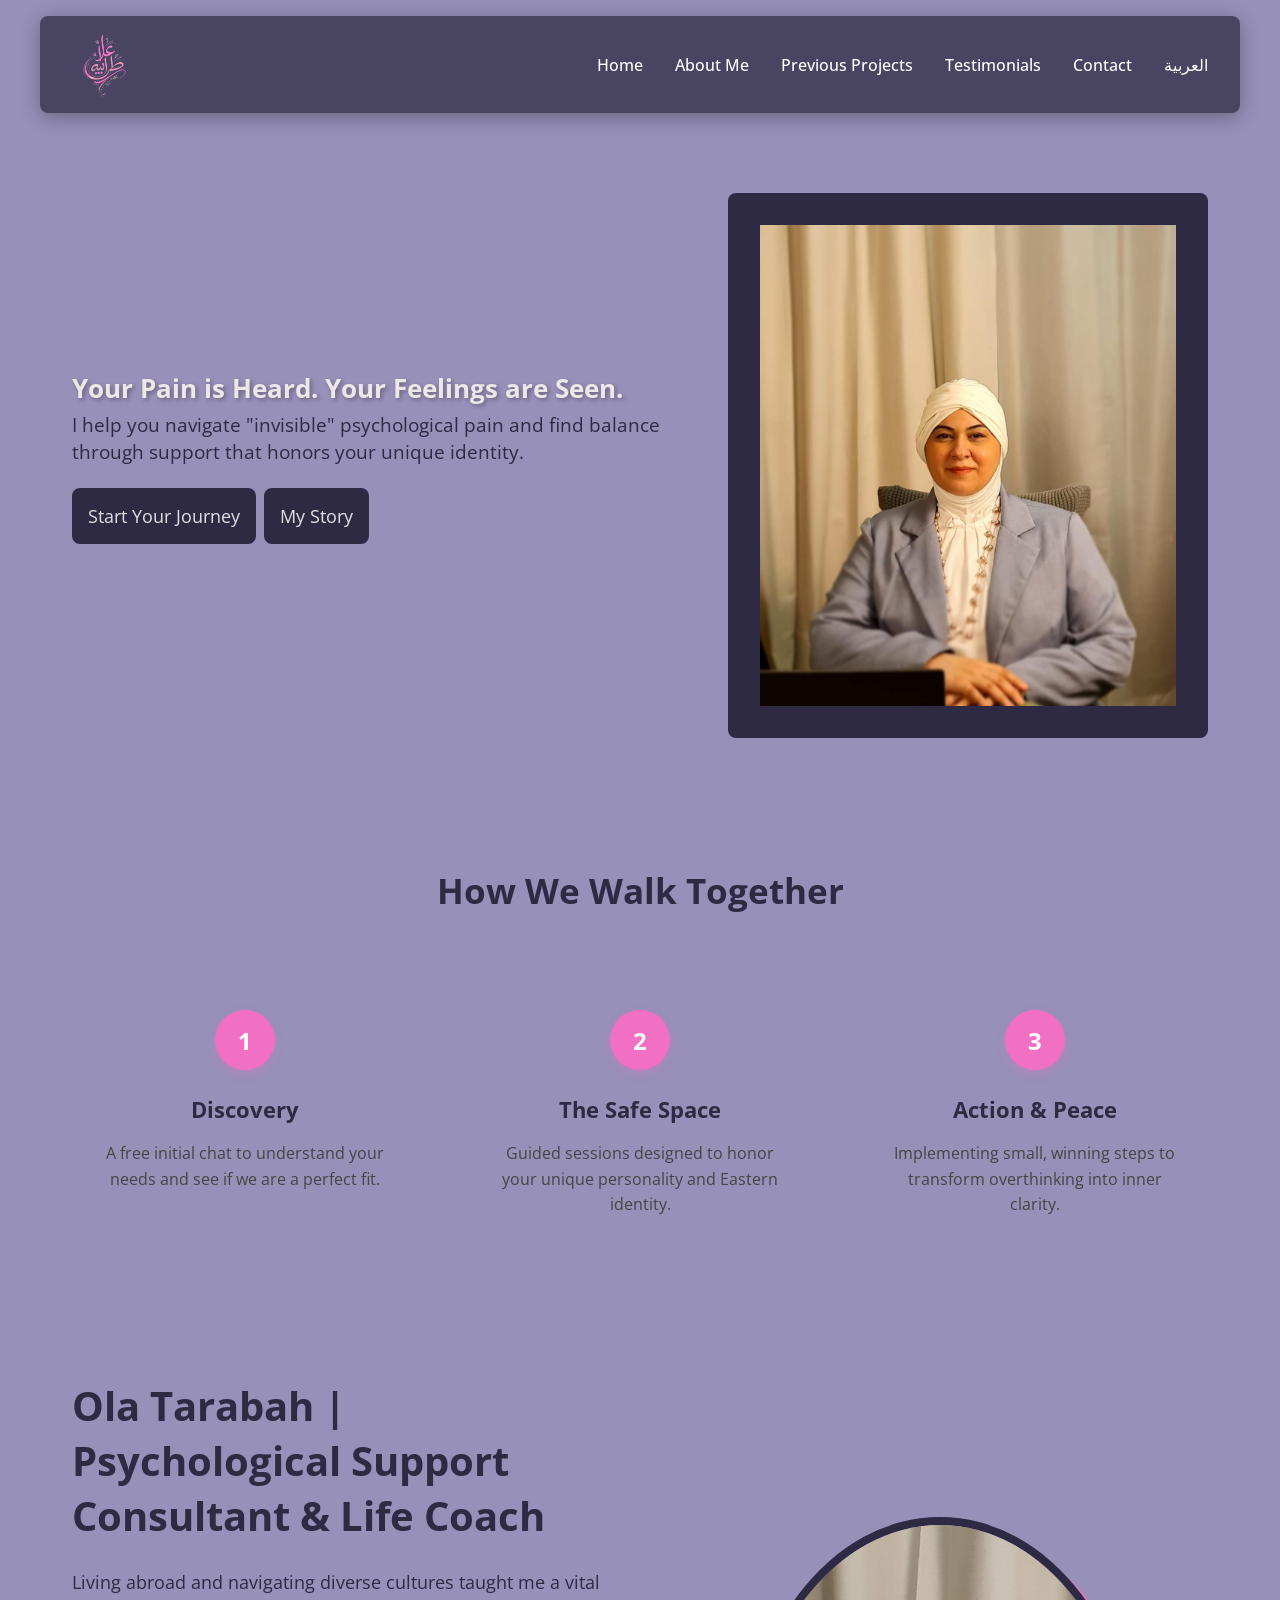
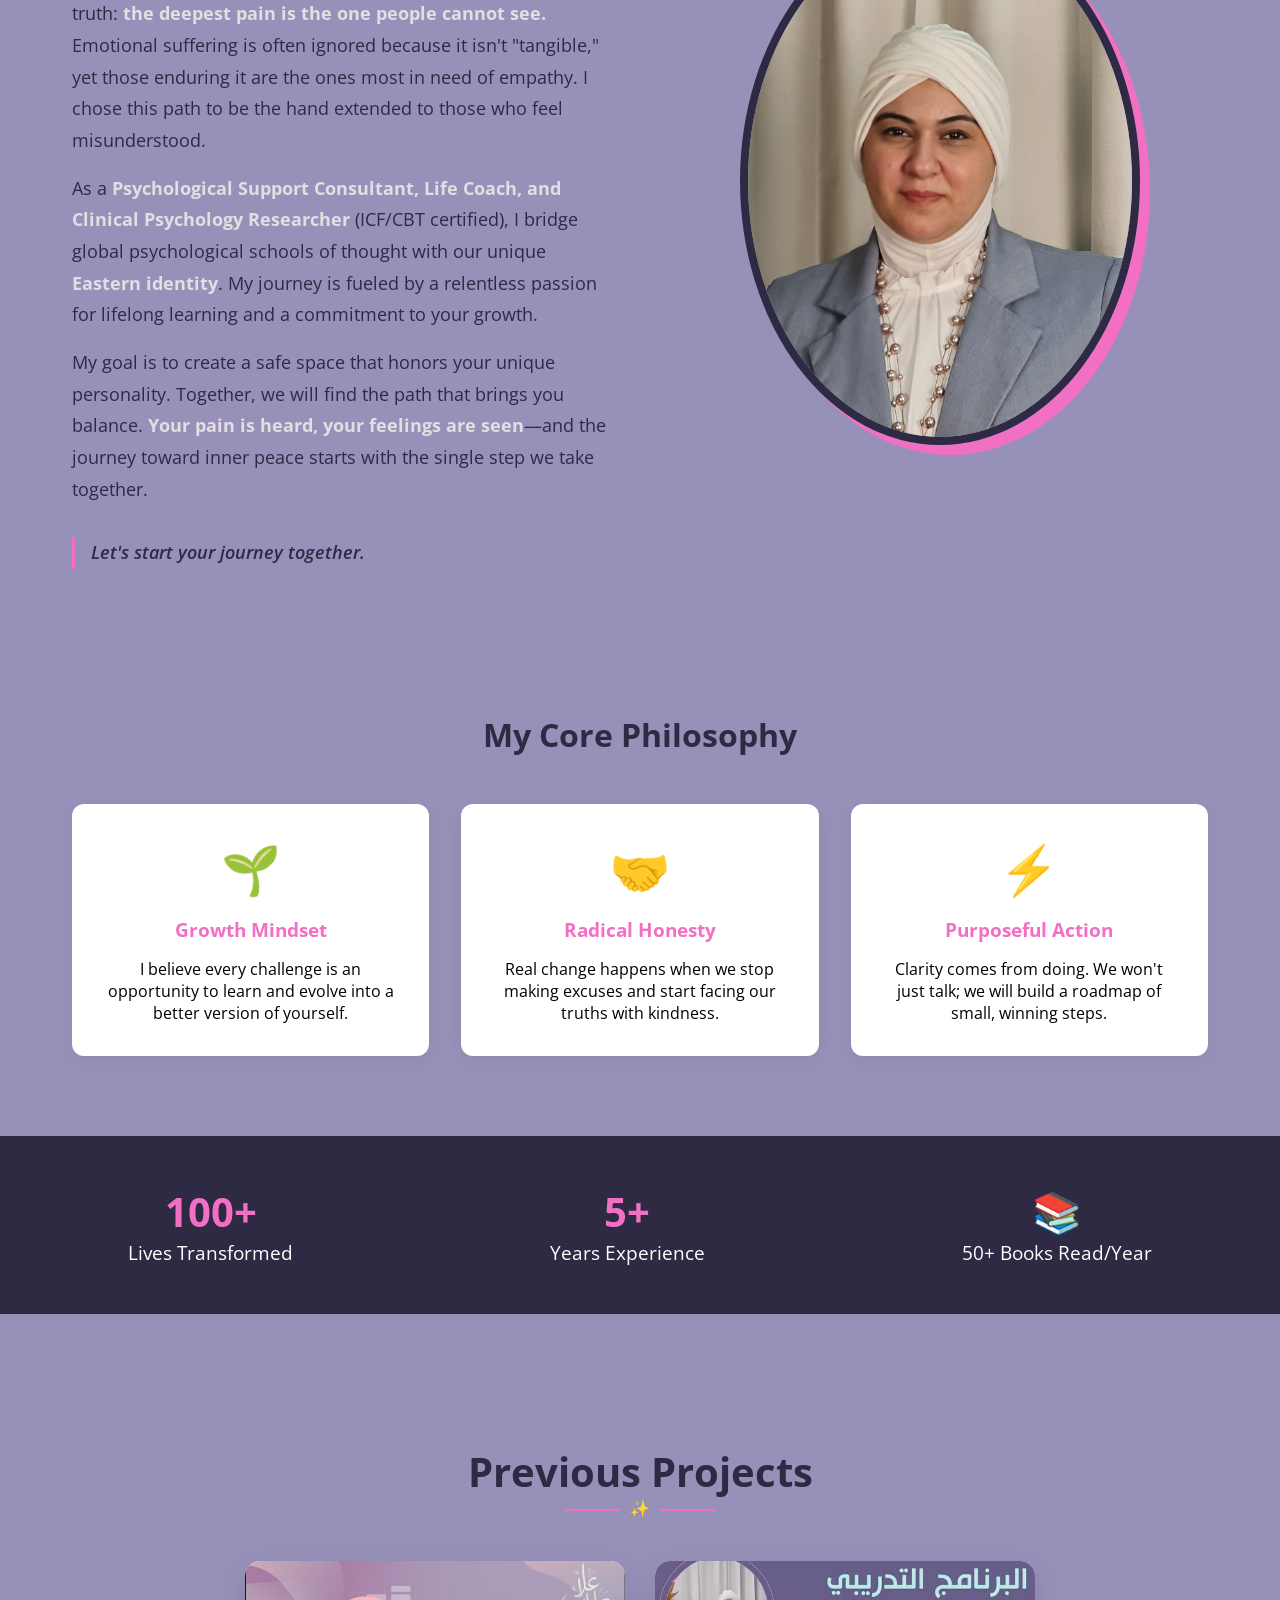
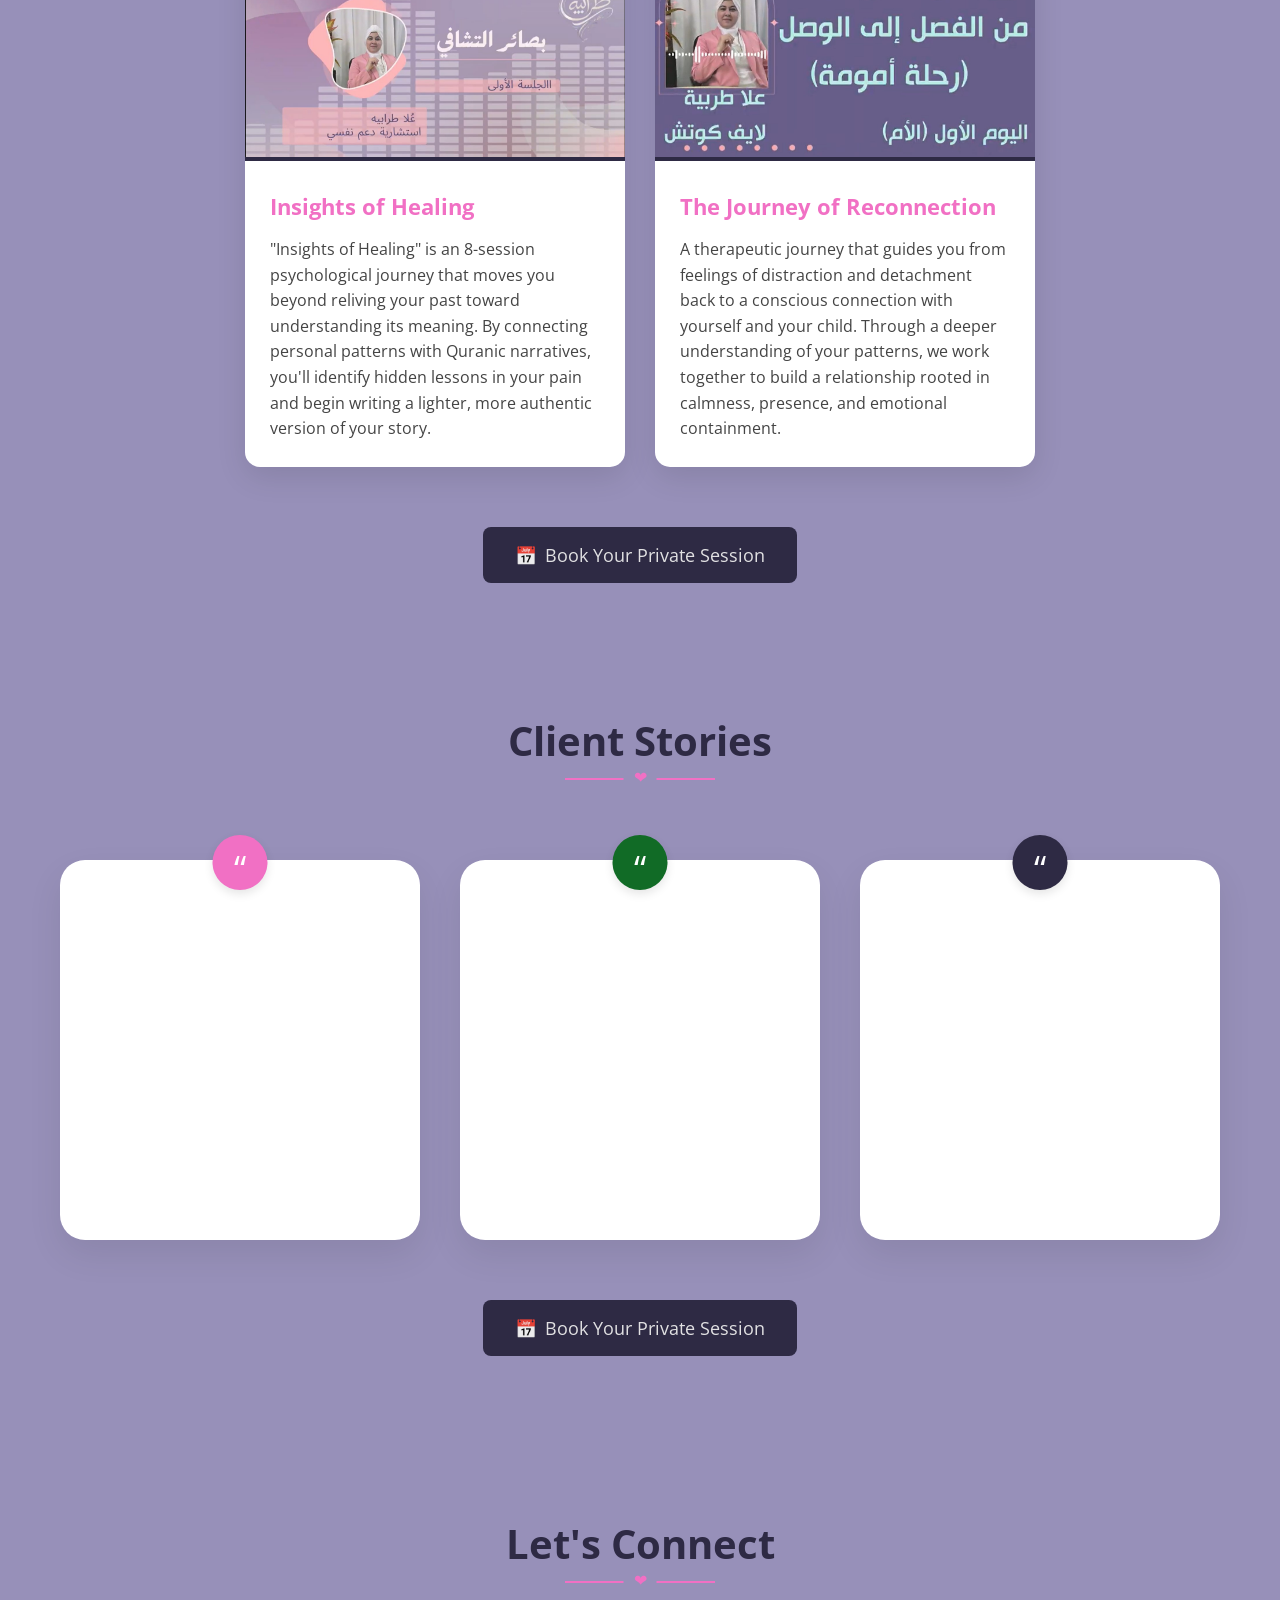
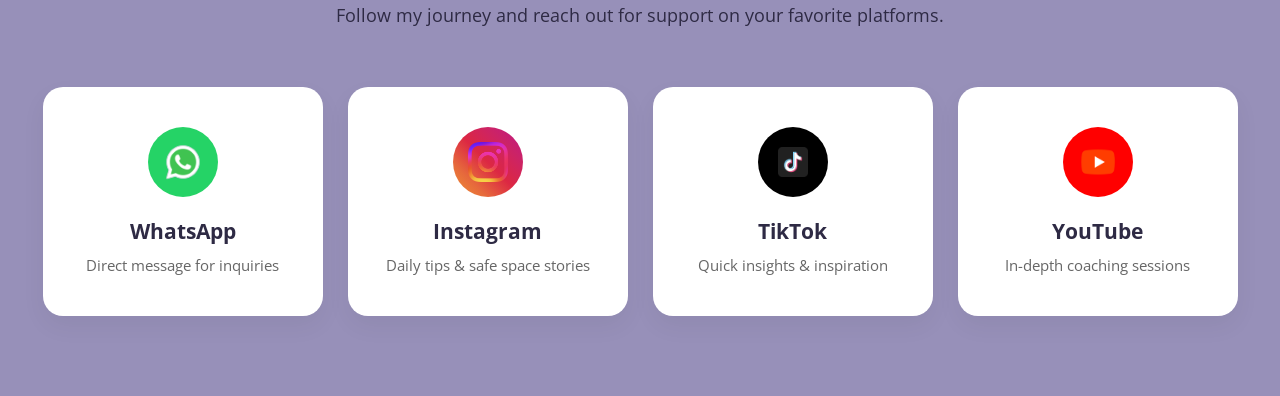
==== commit 1ceb5cf2: "Add files via upload" ====
--- a/landing page/index-en.html
+++ b/landing page/index-en.html
@@ -7,6 +7,7 @@
     <link rel="stylesheet" href="style.css">
 </head>
 <body>
+    <!-- ============ HEADER: logo, nav links, mobile menu button ============ -->
     <header class="header">
         <img src="img/logo.png" alt="logo" class="logo">
         <button class="menu-toggle" id="menuToggle" aria-label="Open menu" aria-expanded="false">
@@ -24,23 +25,26 @@
                 <li><a href="index.html" class="lang-switch">العربية</a></li>
             </ul>
         </nav>
-        
     </header>
 
+    <!-- Floating "scroll to top" button, shown by JS after scrolling down -->
     <button class="back-to-top" id="backToTop" aria-label="Back to top">↑</button>
+
+    <!-- ============ HERO: headline + CTA buttons + portrait ============ -->
     <section id="hero" class="hero">
     <div class="herosub">
         <h1 class="titel1">Your Pain is Heard. Your Feelings are Seen.</h1>
         <h2 class="tital2">I help you navigate "invisible" psychological pain and find balance through support that honors your unique identity.</h2>
     
         <div class="herobutton">
-            <a href="https://api.whatsapp.com/send?phone=971508780362">Start Your Journey</a>
+            <a href="booking-en.html">Start Your Journey</a>
             <a href="#aboutme">My Story</a>
         </div>
     </div>
     <img src="img/ola pic.jpg" alt="Ola Tarabieh - Life Coach" class="heropic">
     </section>
 
+    <!-- ============ PROCESS: the 3-step coaching journey ============ -->
     <section class="process-section">
     <h2 class="process-title">How We Walk Together</h2>
     <div class="process-container">
@@ -63,7 +67,9 @@
         </div>
     </div>
     </section>
-      <section id="aboutme" class="aboutme">
+
+    <!-- ============ ABOUT ME: bio + portrait photo ============ -->
+    <section id="aboutme" class="aboutme">
     <div class="about-content">
         <h2> Ola Tarabah | Psychological Support Consultant & Life Coach</h2>
         <p>
@@ -84,9 +90,10 @@
     <div class="about-image">
         <img src="img/ola.jpg" alt="Ola Tarabah" class="about-img-style">
     </div>
-   </section>
-
-   <section class="values-section">
+    </section>
+
+    <!-- ============ CORE VALUES: 3 philosophy cards ============ -->
+    <section class="values-section">
     <h2 class="section-title">My Core Philosophy</h2>
     <div class="values-grid">
         <div class="value-card">
@@ -105,57 +112,51 @@
             <p>Clarity comes from doing. We won't just talk; we will build a roadmap of small, winning steps.</p>
         </div>
     </div>
-</section>
-
-<section class="fun-facts">
-    <div class="fact-item"><strong>100+</strong> Lives Transformed</div>
-    <div class="fact-item"><strong>5+</strong> Years Experience</div>
-    <div class="fact-item"><strong>📚</strong> 50+ Books Read/Year</div>
-</section>
- <!------------------------------------------------------------------------------------------------------>
- <!------------------------------------------------------------------------------------------------------>
- <section id="previousproject">
-    <div  class="PS">
+    </section>
+
+    <!-- ============ FUN FACTS: quick stats bar ============ -->
+    <section class="fun-facts">
+        <div class="fact-item"><strong>100+</strong> Lives Transformed</div>
+        <div class="fact-item"><strong>5+</strong> Years Experience</div>
+        <div class="fact-item"><strong>📚</strong> 50+ Books Read/Year</div>
+    </section>
+
+    <!-- ============ PREVIOUS PROJECTS: past coaching programs ============ -->
+    <section id="previousproject">
+    <div class="PS">
         <header class="ps_header">
             <h2 class="PS_tital">Previous Projects</h2>
-            <div class="Ps_div"> <span class="PS_icon">✨</span></div>
-
+            <div class="Ps_div"><span class="PS_icon">✨</span></div>
         </header>
         <div class="PS_project">
-            
-         <article class="project12">
-            <div class="P_Img"><img src="img/project2.jpg" alt="بصائر التشافي">
-            </div>
-            <div class="P_info">
-                <h3>Insights of Healing</h3>
-                <p>"Insights of Healing" is an 8-session psychological journey that moves you beyond reliving your past toward understanding its meaning. By connecting personal patterns with Quranic narratives, you'll identify hidden lessons in your pain and begin writing a lighter, more authentic version of your story.</p>
-            </div>
-         </article>
-
-         <article class="project12">
-            <div class="P_Img"><img src="img/project1.jpg" alt="من الفصل الى الوصل">
-            </div>
-            <div class="P_info">
-                <h3>The Journey of Reconnection</h3>
-                <p>A therapeutic journey that guides you from feelings of distraction and detachment back to a conscious connection with yourself and your child. Through a deeper understanding of your patterns, we work together to build a relationship rooted in calmness, presence, and emotional containment.</p>
-            </div>
-         </article>
-                
-            
-        </div>
-            <footer class="ts-footer">
-                <a href="https://api.whatsapp.com/send?phone=971508780362" class="ts-booking-btn">
-                    <span class="ts-calendar-icon">📅</span>
-                    Book Your Private Session
-                </a>
-            </footer>
-    </div>
-
-</section>
-
-<section id="Testimonials">
+            <article class="project12">
+                <div class="P_Img"><img src="img/project2.jpg" alt="بصائر التشافي"></div>
+                <div class="P_info">
+                    <h3>Insights of Healing</h3>
+                    <p>"Insights of Healing" is an 8-session psychological journey that moves you beyond reliving your past toward understanding its meaning. By connecting personal patterns with Quranic narratives, you'll identify hidden lessons in your pain and begin writing a lighter, more authentic version of your story.</p>
+                </div>
+            </article>
+
+            <article class="project12">
+                <div class="P_Img"><img src="img/project1.jpg" alt="من الفصل الى الوصل"></div>
+                <div class="P_info">
+                    <h3>The Journey of Reconnection</h3>
+                    <p>A therapeutic journey that guides you from feelings of distraction and detachment back to a conscious connection with yourself and your child. Through a deeper understanding of your patterns, we work together to build a relationship rooted in calmness, presence, and emotional containment.</p>
+                </div>
+            </article>
+        </div>
+        <footer class="ts-footer">
+            <a href="booking-en.html" class="ts-booking-btn">
+                <span class="ts-calendar-icon">📅</span>
+                Book Your Private Session
+            </a>
+        </footer>
+    </div>
+    </section>
+
+    <!-- ============ TESTIMONIALS: client quote cards ============ -->
+    <section id="Testimonials">
     <div class="ts-container">
-        
         <header class="ts-header">
             <h2 class="ts-main-title">Client Stories</h2>
             <div class="ts-title-divider">
@@ -193,15 +194,16 @@
         </div>
 
         <footer class="ts-footer">
-            <a href="https://api.whatsapp.com/send?phone=971508780362" class="ts-booking-btn">
+            <a href="booking-en.html" class="ts-booking-btn">
                 <span class="ts-calendar-icon">📅</span>
                 Book Your Private Session
             </a>
         </footer>
     </div>
-</section>
-
-<section id="contact">
+    </section>
+
+    <!-- ============ CONTACT: social media link cards ============ -->
+    <section id="contact">
     <div class="contact-container">
         <header class="contact-header">
             <h2 class="contact-title">Let's Connect</h2>
@@ -237,22 +239,23 @@
             </a>
         </div>
     </div>
-</section>
-
-
-    
+    </section>
+
+    <!-- ============ SCRIPT: mobile menu, hide-on-scroll header, back-to-top ============ -->
     <script>
         const menuToggle = document.getElementById('menuToggle');
         const navigation = document.getElementById('navigation');
         const header = document.querySelector('.header');
         const backToTop = document.getElementById('backToTop');
 
+        // Toggle the mobile nav dropdown open/closed
         menuToggle.addEventListener('click', () => {
             const isOpen = navigation.classList.toggle('open');
             menuToggle.classList.toggle('open', isOpen);
             menuToggle.setAttribute('aria-expanded', isOpen);
         });
 
+        // Close the mobile nav whenever a link is clicked
         navigation.querySelectorAll('a').forEach(link => {
             link.addEventListener('click', () => {
                 navigation.classList.remove('open');
@@ -261,11 +264,12 @@
             });
         });
 
+        // Hide the header on scroll-down, reveal it on scroll-up;
+        // also show/hide the "back to top" button based on scroll position
         let lastScrollY = window.scrollY;
         window.addEventListener('scroll', () => {
             const currentScrollY = window.scrollY;
 
-            // Hide header on scroll down, show on scroll up
             if (currentScrollY > lastScrollY && currentScrollY > 120 && !navigation.classList.contains('open')) {
                 header.classList.add('hide-header');
             } else {
@@ -273,7 +277,6 @@
             }
             lastScrollY = currentScrollY;
 
-            // Show back-to-top button after scrolling down a bit
             if (currentScrollY > 400) {
                 backToTop.classList.add('visible');
             } else {
@@ -281,9 +284,30 @@
             }
         });
 
+        // Smooth-scroll to top when the button is clicked
         backToTop.addEventListener('click', () => {
             window.scrollTo({ top: 0, behavior: 'smooth' });
         });
+
+        // If the visitor is already signed in (saved from a previous visit),
+        // send the booking buttons straight to WhatsApp — same as "Start Your Journey" —
+        // instead of back through the sign in / sign up page.
+        (function applySavedSession() {
+            try {
+                const currentEmail = localStorage.getItem('ola_coach_current_user');
+                if (!currentEmail) return;
+                const users = JSON.parse(localStorage.getItem('ola_coach_users')) || [];
+                const isValidUser = users.some(u => u.email === currentEmail);
+                if (!isValidUser) return;
+
+                document.querySelectorAll('.ts-booking-btn').forEach(btn => {
+                    btn.setAttribute('href', 'https://api.whatsapp.com/send?phone=971508780362');
+                    btn.setAttribute('target', '_blank');
+                });
+            } catch {
+                // localStorage unavailable — leave the default booking-page links as-is
+            }
+        })();
     </script>
 </body>
 </html>
--- a/landing page/style.css
+++ b/landing page/style.css
@@ -1,5 +1,53 @@
+/* ============================================================
+   OLA TARABAH — LIFE COACH WEBSITE STYLESHEET
+   ============================================================
+   This file is organized top to bottom to match the order of
+   sections in the HTML pages (index.html / index-en.html):
+
+     1.  Fonts & Variables      - colors/spacing reused everywhere
+     2.  Reset & Base           - global resets, body, images
+     3.  RTL Support            - Arabic-only overrides (kept in
+                                  ONE place so they're easy to find)
+     4.  Header & Navigation    - logo, nav links, mobile menu button
+     5.  Back To Top Button
+     6.  Hero Section
+     7.  Process / "How We Walk Together"
+     8.  About Me
+     9.  Core Values
+     10. Fun Facts
+     11. Previous Projects
+     12. Testimonials
+     13. Contact / Social Links
+     14. Responsive Breakpoints - Tablet, Mobile, Small Mobile
+         (kept together at the bottom so all screen-size rules
+         live in one predictable place, grouped by component)
+   ============================================================ */
+
+
+/* ============================================================
+   1. FONTS & VARIABLES
+   ============================================================ */
 @import url('https://fonts.googleapis.com/css2?family=Open+Sans:ital,wght@0,300..800;1,300..800&display=swap');
 
+:root {
+    /* Brand colors — change here to re-theme the whole site */
+    --color-dark: #2e2a44;          /* main dark purple (text, buttons, header bg) */
+    --color-dark-translucent: #2e2a44be; /* header background (with transparency) */
+    --color-accent: #f170c4;        /* pink accent (highlights, hover, icons) */
+    --color-bg: #9790b9;            /* page background (lavender) */
+    --color-text-muted: #444444;    /* body copy on white cards */
+    --color-white: #ffffff;
+
+    /* Spacing helpers used across sections */
+    --max-width: 1200px;
+    --radius-md: 8px;
+    --radius-lg: 20px;
+}
+
+
+/* ============================================================
+   2. RESET & BASE
+   ============================================================ */
 * {
     margin: 0;
     padding: 0;
@@ -8,25 +56,62 @@
     font-family: "Open Sans", sans-serif;
 }
 
-html, body { overflow-x: hidden; max-width: 100%; }
-img { max-width: 100%; height: auto; }
-
-/* Arabic Support */
-html[dir="rtl"] { direction: rtl; }
-html[dir="rtl"] .navigation ul { flex-direction: row-reverse; }
-html[dir="rtl"] .aboutme { flex-direction: row-reverse; }
-html[dir="rtl"] .P_info { text-align: right; }
-html[dir="rtl"] .herosub { text-align: right; }
-html[dir="rtl"] .about-sig { padding-left: 0; padding-right: 1rem; border-left: none; border-right: 3px solid #f170c4; }
-
-/* ===================== BODY ===================== */
-body { background-color: #9790b9; }
-
-/* ===================== LOGO ===================== */
+html, body {
+    overflow-x: hidden;   /* prevents accidental horizontal scroll on small screens */
+    max-width: 100%;
+}
+
+body {
+    background-color: var(--color-bg);
+}
+
+img {
+    max-width: 100%;      /* safety net so no image can ever overflow its container */
+    height: auto;
+}
+
+
+/* ============================================================
+   3. RTL SUPPORT (Arabic page only)
+   ------------------------------------------------------------
+   Everything Arabic-specific lives HERE, in one place, instead
+   of being scattered through the file. `html[dir="rtl"]` is set
+   by the Arabic index.html (<html lang="ar" dir="rtl">).
+   Note: flex layouts using default "row" already re-order
+   themselves correctly under dir="rtl" — that's why most
+   components below do NOT need an RTL override at all. Only
+   the few exceptions that need one are listed here.
+   ============================================================ */
+html[dir="rtl"] {
+    direction: rtl;
+}
+html[dir="rtl"] .aboutme {
+    flex-direction: row-reverse;   /* mirrors image/text side on desktop */
+}
+html[dir="rtl"] .P_info {
+    text-align: right;
+}
+html[dir="rtl"] .herosub {
+    text-align: right;
+}
+html[dir="rtl"] .about-sig {
+    padding-left: 0;
+    padding-right: 1rem;
+    border-left: none;
+    border-right: 3px solid var(--color-accent);  /* flip the accent line to the correct side */
+}
+html[dir="rtl"] .back-to-top {
+    right: auto;
+    left: 24px;   /* keep the button on the "outer" side in Arabic too */
+}
+
+
+/* ============================================================
+   4. HEADER & NAVIGATION
+   ============================================================ */
 .logo { width: 65px; display: flex; align-items: center; flex-shrink: 0; }
 .logo img { width: 100%; height: auto; display: block; }
 
-/* ===================== HEADER ===================== */
 .header {
     display: flex;
     justify-content: space-between;
@@ -35,47 +120,38 @@
     padding: 1rem 2rem;
     position: sticky;
     top: 10px;
-    max-width: 1200px;
-    background-color: #2e2a44be;
-    border-radius: 8px;
+    max-width: var(--max-width);
+    background-color: var(--color-dark-translucent);
+    border-radius: var(--radius-md);
     z-index: 1000;
     box-shadow: 0 4px 20px rgba(0, 0, 0, 0.3);
-    transition: transform 0.35s ease;
-}
-.header.hide-header { transform: translateY(-150%); }
-
-/* ===================== BACK TO TOP ===================== */
-.back-to-top {
-    position: fixed;
-    bottom: 24px;
-    right: 24px;
-    width: 48px;
-    height: 48px;
-    background-color: #f170c4;
-    color: #ffffff;
-    border: none;
-    border-radius: 50%;
-    font-size: 1.4rem;
-    display: flex;
-    align-items: center;
-    justify-content: center;
-    cursor: pointer;
-    box-shadow: 0 4px 15px rgba(0,0,0,0.3);
-    opacity: 0;
-    visibility: hidden;
-    transform: translateY(15px);
-    transition: opacity 0.3s ease, transform 0.3s ease, visibility 0.3s ease;
-    z-index: 999;
-}
-.back-to-top.visible { opacity: 1; visibility: visible; transform: translateY(0); }
-.back-to-top:hover { background-color: #2e2a44; }
-html[dir="rtl"] .back-to-top { right: auto; left: 24px; }
-
-.navigation ul { list-style-type: none; display: flex; gap: 2rem; margin: 0; padding: 0; }
-.navigation a { text-decoration: none; display: flex; color: #ffffff; transition: transform 0.2s ease, color 0.2s ease; font-weight: 500; white-space: nowrap; }
-.navigation a:hover { transform: scale(1.1); color: #f170c4; }
-
-/* Hamburger button - hidden on desktop */
+    transition: transform 0.35s ease;   /* smooth hide/show on scroll */
+}
+.header.hide-header {
+    transform: translateY(-150%);   /* toggled by JS when scrolling down */
+}
+
+.navigation ul {
+    list-style-type: none;
+    display: flex;
+    gap: 2rem;
+    margin: 0;
+    padding: 0;
+}
+.navigation a {
+    text-decoration: none;
+    display: flex;
+    color: var(--color-white);
+    transition: transform 0.2s ease, color 0.2s ease;
+    font-weight: 500;
+    white-space: nowrap;
+}
+.navigation a:hover {
+    transform: scale(1.1);
+    color: var(--color-accent);
+}
+
+/* Hamburger button — only visible on mobile (see breakpoint below) */
 .menu-toggle {
     display: none;
     flex-direction: column;
@@ -93,84 +169,290 @@
     display: block;
     width: 100%;
     height: 3px;
-    background-color: #ffffff;
+    background-color: var(--color-white);
     border-radius: 3px;
     transition: transform 0.3s ease, opacity 0.3s ease;
 }
+/* Turns the 3 bars into an "X" when the menu is open (JS toggles .open) */
 .menu-toggle.open span:nth-child(1) { transform: translateY(8px) rotate(45deg); }
 .menu-toggle.open span:nth-child(2) { opacity: 0; }
 .menu-toggle.open span:nth-child(3) { transform: translateY(-8px) rotate(-45deg); }
 
-/* ===================== HERO ===================== */
-.heropic { width: 480px; background-color: #2e2a44; padding: 2rem; border-radius: 8px; }
-.hero { display: flex; justify-content: space-between; align-items: center; margin: 5rem auto; max-width: 1200px; padding: 0 2rem; }
+
+/* ============================================================
+   5. BACK TO TOP BUTTON
+   ------------------------------------------------------------
+   Fixed circular button, hidden by default, shown by JS once
+   the user scrolls down (adds .visible), scrolls page to top
+   when clicked.
+   ============================================================ */
+.back-to-top {
+    position: fixed;
+    bottom: 24px;
+    right: 24px;
+    width: 48px;
+    height: 48px;
+    background-color: var(--color-accent);
+    color: var(--color-white);
+    border: none;
+    border-radius: 50%;
+    font-size: 1.4rem;
+    display: flex;
+    align-items: center;
+    justify-content: center;
+    cursor: pointer;
+    box-shadow: 0 4px 15px rgba(0, 0, 0, 0.3);
+    opacity: 0;
+    visibility: hidden;
+    transform: translateY(15px);
+    transition: opacity 0.3s ease, transform 0.3s ease, visibility 0.3s ease;
+    z-index: 999;
+}
+.back-to-top.visible { opacity: 1; visibility: visible; transform: translateY(0); }
+.back-to-top:hover { background-color: var(--color-dark); }
+
+
+/* ============================================================
+   6. HERO SECTION
+   ============================================================ */
+.hero {
+    display: flex;
+    justify-content: space-between;
+    align-items: center;
+    margin: 5rem auto;
+    max-width: var(--max-width);
+    padding: 0 2rem;
+}
 .herosub { display: flex; flex-direction: column; gap: 0.4rem; }
+.herosub h1 { font-size: 1.6rem; }
+
+.heropic {
+    width: 480px;
+    background-color: var(--color-dark);
+    padding: 2rem;
+    border-radius: var(--radius-md);
+}
+
 .herobutton { display: flex; margin: 1rem 0; gap: 0.5rem; }
-.herobutton a { text-decoration: none; font-size: large; padding: 1rem; color: #eeeeeeee; background-color: #2e2a44; border-radius: 8px; }
-.herobutton a:hover { color: #f170c4; }
-.herosub h1 { font-size: 1.6rem; }
-.titel1 { color: hwb(0 91% 7%); text-shadow: 2px 2px 4px rgba(0,0,0,0.3); }
-.tital2 { color: #2e2a44; font-size: 1.2rem; font-weight: 400; line-height: 1.4; }
-
-/* ===================== PROCESS ===================== */
-.process-section { max-width: 1200px; margin: 8rem auto; padding: 0 2rem; text-align: center; }
-.process-title { color: #2e2a44; font-size: 2.2rem; margin-bottom: 4rem; }
+.herobutton a {
+    text-decoration: none;
+    font-size: large;
+    padding: 1rem;
+    color: #eeeeeeee;
+    background-color: var(--color-dark);
+    border-radius: var(--radius-md);
+}
+.herobutton a:hover { color: var(--color-accent); }
+
+.titel1 { color: hwb(0 91% 7%); text-shadow: 2px 2px 4px rgba(0, 0, 0, 0.3); }
+.tital2 { color: var(--color-dark); font-size: 1.2rem; font-weight: 400; line-height: 1.4; }
+
+
+/* ============================================================
+   7. PROCESS SECTION ("How We Walk Together")
+   ============================================================ */
+.process-section { max-width: var(--max-width); margin: 8rem auto; padding: 0 2rem; text-align: center; }
+.process-title { color: var(--color-dark); font-size: 2.2rem; margin-bottom: 4rem; }
 .process-container { display: flex; justify-content: space-between; gap: 3rem; flex-wrap: wrap; }
 .process-step { flex: 1; min-width: 250px; position: relative; padding: 2rem; }
-.step-number { width: 60px; height: 60px; background-color: #f170c4; color: white; font-size: 1.5rem; font-weight: bold; display: flex; align-items: center; justify-content: center; border-radius: 50%; margin: 0 auto 1.5rem; box-shadow: 0 4px 10px rgba(241,112,196,0.3); }
-.process-step h3 { color: #2e2a44; margin-bottom: 1rem; font-size: 1.4rem; }
-.process-step p { color: #444; line-height: 1.6; font-size: 1rem; }
-
-/* ===================== ABOUT ME ===================== */
-.aboutme { display: flex; justify-content: space-between; align-items: center; margin: 8rem auto; padding: 0 2rem; max-width: 1200px; gap: 4rem; }
+.step-number {
+    width: 60px; height: 60px;
+    background-color: var(--color-accent);
+    color: white;
+    font-size: 1.5rem;
+    font-weight: bold;
+    display: flex;
+    align-items: center;
+    justify-content: center;
+    border-radius: 50%;
+    margin: 0 auto 1.5rem;
+    box-shadow: 0 4px 10px rgba(241, 112, 196, 0.3);
+}
+.process-step h3 { color: var(--color-dark); margin-bottom: 1rem; font-size: 1.4rem; }
+.process-step p { color: var(--color-text-muted); line-height: 1.6; font-size: 1rem; }
+
+
+/* ============================================================
+   8. ABOUT ME SECTION
+   ============================================================ */
+.aboutme {
+    display: flex;
+    justify-content: space-between;
+    align-items: center;
+    margin: 8rem auto;
+    padding: 0 2rem;
+    max-width: var(--max-width);
+    gap: 4rem;
+}
 .about-content { flex: 1; }
-.about-content h2 { font-size: 2.5rem; color: #2e2a44; margin-bottom: 1.5rem; }
-.about-content p { font-size: 1.1rem; line-height: 1.8; color: #2e2a44; margin-bottom: 1rem; }
+.about-content h2 { font-size: 2.5rem; color: var(--color-dark); margin-bottom: 1.5rem; }
+.about-content p { font-size: 1.1rem; line-height: 1.8; color: var(--color-dark); margin-bottom: 1rem; }
 .about-content strong { color: #e4dde1; font-weight: 700; }
-.about-sig { margin-top: 2rem; padding-left: 1rem; border-left: 3px solid #f170c4; font-style: italic; color: #2e2a44; font-weight: 600; }
+.about-sig {
+    margin-top: 2rem;
+    padding-left: 1rem;
+    border-left: 3px solid var(--color-accent);
+    font-style: italic;
+    color: var(--color-dark);
+    font-weight: 600;
+}
 .about-image { flex: 1; display: flex; justify-content: center; }
-.about-img-style { width: 100%; max-width: 400px; border-radius: 50%; border: 8px solid #2e2a44; box-shadow: 10px 10px 0px #f170c4; }
-
-/* ===================== VALUES ===================== */
-.values-section { max-width: 1200px; margin: 5rem auto; padding: 0 2rem; text-align: center; }
-.section-title { color: #2e2a44; font-size: 2rem; margin-bottom: 3rem; }
+.about-img-style {
+    width: 100%;
+    max-width: 400px;
+    border-radius: 50%;
+    border: 8px solid var(--color-dark);
+    box-shadow: 10px 10px 0px var(--color-accent);
+}
+
+
+/* ============================================================
+   9. CORE VALUES SECTION
+   ============================================================ */
+.values-section { max-width: var(--max-width); margin: 5rem auto; padding: 0 2rem; text-align: center; }
+.section-title { color: var(--color-dark); font-size: 2rem; margin-bottom: 3rem; }
 .values-grid { display: flex; gap: 2rem; justify-content: space-between; flex-wrap: wrap; }
-.value-card { flex: 1; min-width: 250px; background: #ffffff; padding: 2rem; border-radius: 12px; box-shadow: 0 4px 15px rgba(0,0,0,0.05); transition: transform 0.3s ease; }
+.value-card {
+    flex: 1;
+    min-width: 250px;
+    background: var(--color-white);
+    padding: 2rem;
+    border-radius: 12px;
+    box-shadow: 0 4px 15px rgba(0, 0, 0, 0.05);
+    transition: transform 0.3s ease;
+}
 .value-card:hover { transform: translateY(-10px); }
 .value-icon { font-size: 3rem; display: block; margin-bottom: 1rem; }
-.value-card h3 { color: #f170c4; margin-bottom: 1rem; }
-
-/* ===================== FUN FACTS ===================== */
-.fun-facts { background-color: #2e2a44; color: white; display: flex; justify-content: space-around; padding: 3rem 1rem; margin: 5rem 0; flex-wrap: wrap; gap: 2rem; }
+.value-card h3 { color: var(--color-accent); margin-bottom: 1rem; }
+
+
+/* ============================================================
+   10. FUN FACTS BAR
+   ============================================================ */
+.fun-facts {
+    background-color: var(--color-dark);
+    color: white;
+    display: flex;
+    justify-content: space-around;
+    padding: 3rem 1rem;
+    margin: 5rem 0;
+    flex-wrap: wrap;
+    gap: 2rem;
+}
 .fact-item { font-size: 1.2rem; text-align: center; }
-.fact-item strong { display: block; font-size: 2.5rem; color: #f170c4; }
-
-/* ===================== PREVIOUS PROJECTS ===================== */
-.PS { max-width: 1200px; margin: 0 auto; text-align: center; padding: 50px 20px; }
-.PS_tital { font-size: 2.5rem; color: #2e2a44; margin-bottom: 10px; }
-.Ps_div { height: 2px; background: #f170c4; width: 150px; margin: 0 auto 50px; position: relative; }
-.PS_icon { position: absolute; top: -12px; left: 50%; transform: translateX(-50%); background: #9790b9; padding: 0 10px; color: #f170c4; }
+.fact-item strong { display: block; font-size: 2.5rem; color: var(--color-accent); }
+
+
+/* ============================================================
+   11. PREVIOUS PROJECTS SECTION
+   ============================================================ */
+.PS { max-width: var(--max-width); margin: 0 auto; text-align: center; padding: 50px 20px; }
+.PS_tital { font-size: 2.5rem; color: var(--color-dark); margin-bottom: 10px; }
+.Ps_div { height: 2px; background: var(--color-accent); width: 150px; margin: 0 auto 50px; position: relative; }
+.PS_icon {
+    position: absolute; top: -12px; left: 50%;
+    transform: translateX(-50%);
+    background: var(--color-bg);
+    padding: 0 10px;
+    color: var(--color-accent);
+}
 .PS_project { display: flex; gap: 30px; justify-content: center; flex-wrap: wrap; }
-.project12 { background: #ffffff; border-radius: 15px; overflow: hidden; flex: 1; min-width: 280px; max-width: 380px; box-shadow: 0 10px 30px rgba(0,0,0,0.1); transition: transform 0.3s ease; display: flex; flex-direction: column; }
+.project12 {
+    background: var(--color-white);
+    border-radius: 15px;
+    overflow: hidden;
+    flex: 1;
+    min-width: 280px;
+    max-width: 380px;
+    box-shadow: 0 10px 30px rgba(0, 0, 0, 0.1);
+    transition: transform 0.3s ease;
+    display: flex;
+    flex-direction: column;
+}
 .project12:hover { transform: translateY(-10px); }
-.P_Img img { width: 100%; height: 200px; object-fit: cover; border-bottom: 4px solid #2e2a44; }
+.P_Img img { width: 100%; height: 200px; object-fit: cover; border-bottom: 4px solid var(--color-dark); }
 .P_info { padding: 25px; text-align: left; }
-.P_info h3 { color: #f170c4; font-size: 1.4rem; margin-bottom: 15px; }
-.P_info p { color: #444; line-height: 1.6; font-size: 1rem; margin: 0; }
-
-/* ===================== TESTIMONIALS ===================== */
-.ts-container { max-width: 1200px; margin: 0 auto; text-align: center; padding: 80px 20px; }
-.ts-main-title { font-size: 2.5rem; color: #2e2a44; margin-bottom: 10px; }
-.ts-title-divider { height: 2px; background: #f170c4; width: 150px; margin: 0 auto 80px; position: relative; }
-.ts-heart { position: absolute; top: -12px; left: 50%; transform: translateX(-50%); background: #9790b9; padding: 0 10px; color: #f170c4; }
+.P_info h3 { color: var(--color-accent); font-size: 1.4rem; margin-bottom: 15px; }
+.P_info p { color: var(--color-text-muted); line-height: 1.6; font-size: 1rem; margin: 0; }
+
+/* Shared "Book Your Private Session" button (used in Projects + Testimonials)
+   Styled to match the hero's "Start Your Journey" button (.herobutton a)
+   so the two calls-to-action feel like the same action across the site. */
+.ts-footer { margin-top: 60px; }
+.ts-booking-btn {
+    display: inline-flex;
+    align-items: center;
+    gap: 8px;
+    background-color: var(--color-dark);
+    color: #eeeeeeee;
+    text-decoration: none;
+    padding: 1rem 2rem;
+    border-radius: var(--radius-md);
+    font-size: 1.1rem;
+    transition: color 0.2s ease;
+}
+.ts-booking-btn:hover {
+    color: var(--color-accent);
+}
+
+
+/* ============================================================
+   12. TESTIMONIALS SECTION
+   ============================================================ */
+.ts-container { max-width: var(--max-width); margin: 0 auto; text-align: center; padding: 80px 20px; }
+.ts-main-title { font-size: 2.5rem; color: var(--color-dark); margin-bottom: 10px; }
+.ts-title-divider { height: 2px; background: var(--color-accent); width: 150px; margin: 0 auto 80px; position: relative; }
+.ts-heart {
+    position: absolute; top: -12px; left: 50%;
+    transform: translateX(-50%);
+    background: var(--color-bg);
+    padding: 0 10px;
+    color: var(--color-accent);
+}
 .ts-cards-wrapper { display: flex; gap: 40px; justify-content: center; flex-wrap: wrap; }
-.ts-card { background: #ffffff; border-radius: 25px; padding: 60px 30px; flex: 1; min-width: 280px; max-width: 360px; min-height: 380px; box-shadow: 0 15px 35px rgba(0,0,0,0.08); position: relative; display: flex; align-items: center; justify-content: center; }
-.ts-quote-icon { position: absolute; top: -25px; left: 50%; transform: translateX(-50%); width: 55px; height: 55px; border-radius: 50%; color: white; font-size: 35px; line-height: 65px; z-index: 10; box-shadow: 0 4px 10px rgba(0,0,0,0.1); text-align: center; }
-.ts-bg-pink { background: #f170c4; }
+.ts-card {
+    background: var(--color-white);
+    border-radius: 25px;
+    padding: 60px 30px;
+    flex: 1;
+    min-width: 280px;
+    max-width: 360px;
+    min-height: 380px;
+    box-shadow: 0 15px 35px rgba(0, 0, 0, 0.08);
+    position: relative;
+    display: flex;
+    align-items: center;
+    justify-content: center;
+}
+.ts-quote-icon {
+    position: absolute; top: -25px; left: 50%;
+    transform: translateX(-50%);
+    width: 55px; height: 55px;
+    border-radius: 50%;
+    color: white;
+    font-size: 35px;
+    line-height: 65px;
+    z-index: 10;
+    box-shadow: 0 4px 10px rgba(0, 0, 0, 0.1);
+    text-align: center;
+}
+.ts-bg-pink { background: var(--color-accent); }
 .ts-bg-purple { background: #116b26; }
-.ts-bg-dark { background: #2e2a44; }
+.ts-bg-dark { background: var(--color-dark); }
+
+/* Each card cycles through 3 quotes automatically */
 .ts-anim-wrapper { position: relative; width: 100%; height: 100px; display: flex; align-items: center; justify-content: center; }
-.ts-anim-wrapper p { position: absolute; width: 100%; margin: 0; color: #444; line-height: 1.8; font-size: 1.05rem; font-style: italic; opacity: 0; animation: cycleQuotes 12s infinite ease-in-out; }
+.ts-anim-wrapper p {
+    position: absolute;
+    width: 100%;
+    margin: 0;
+    color: var(--color-text-muted);
+    line-height: 1.8;
+    font-size: 1.05rem;
+    font-style: italic;
+    opacity: 0;
+    animation: cycleQuotes 12s infinite ease-in-out;
+}
 .ts-anim-wrapper p:nth-child(2) { animation-delay: 4s; }
 .ts-anim-wrapper p:nth-child(3) { animation-delay: 8s; }
 @keyframes cycleQuotes {
@@ -180,50 +462,104 @@
     35%  { opacity: 0; transform: translateY(-10px); }
     100% { opacity: 0; }
 }
-.ts-footer { margin-top: 60px; }
-.ts-booking-btn { display: inline-flex; align-items: center; gap: 8px; background: #2e2a44; color: white; text-decoration: none; padding: 1.2rem 2.5rem; border-radius: 50px; font-size: 1.1rem; transform: translateY(-10px); transition: all 0.3s ease; }
-.ts-booking-btn:hover { color: #f170c4; transform: translateY(-13px); box-shadow: 0 10px 20px rgba(241,112,196,0.3); }
-
-/* ===================== CONTACT ===================== */
-#contact { padding: 80px 20px; background-color: #9790b9; text-align: center; }
-.contact-container { max-width: 1200px; margin: 0 auto; }
-.contact-title { font-size: 2.5rem; color: #2e2a44; margin-bottom: 10px; }
-.contact-divider { height: 2px; background: #f170c4; width: 150px; margin: 0 auto 20px; position: relative; }
-.contact-heart { position: absolute; top: -12px; left: 50%; transform: translateX(-50%); background: #9790b9; padding: 0 10px; color: #f170c4; }
-.contact-subtitle { color: #2e2a44; font-size: 1.1rem; margin-bottom: 60px; }
+
+
+/* ============================================================
+   13. CONTACT / SOCIAL LINKS SECTION
+   ============================================================ */
+#contact { padding: 80px 20px; background-color: var(--color-bg); text-align: center; }
+.contact-container { max-width: var(--max-width); margin: 0 auto; }
+.contact-title { font-size: 2.5rem; color: var(--color-dark); margin-bottom: 10px; }
+.contact-divider { height: 2px; background: var(--color-accent); width: 150px; margin: 0 auto 20px; position: relative; }
+.contact-heart {
+    position: absolute; top: -12px; left: 50%;
+    transform: translateX(-50%);
+    background: var(--color-bg);
+    padding: 0 10px;
+    color: var(--color-accent);
+}
+.contact-subtitle { color: var(--color-dark); font-size: 1.1rem; margin-bottom: 60px; }
+
 .social-grid { display: flex; gap: 25px; justify-content: center; flex-wrap: wrap; }
-.social-card { background: #ffffff; border-radius: 20px; padding: 40px 20px; flex: 1; min-width: 220px; max-width: 280px; text-decoration: none; box-shadow: 0 10px 25px rgba(0,0,0,0.05); transition: transform 0.3s ease, box-shadow 0.3s ease; display: flex; flex-direction: column; align-items: center; }
-.social-card:hover { transform: translateY(-10px); box-shadow: 0 15px 35px rgba(0,0,0,0.1); }
-.social-icon { width: 70px; height: 70px; border-radius: 50%; display: flex; align-items: center; justify-content: center; font-size: 2rem; margin-bottom: 20px; color: white; }
+.social-card {
+    background: var(--color-white);
+    border-radius: var(--radius-lg);
+    padding: 40px 20px;
+    flex: 1;
+    min-width: 220px;
+    max-width: 280px;
+    text-decoration: none;
+    box-shadow: 0 10px 25px rgba(0, 0, 0, 0.05);
+    transition: transform 0.3s ease, box-shadow 0.3s ease;
+    display: flex;
+    flex-direction: column;
+    align-items: center;
+}
+.social-card:hover { transform: translateY(-10px); box-shadow: 0 15px 35px rgba(0, 0, 0, 0.1); }
+.social-icon {
+    width: 70px; height: 70px;
+    border-radius: 50%;
+    display: flex;
+    align-items: center;
+    justify-content: center;
+    font-size: 2rem;
+    margin-bottom: 20px;
+    color: white;
+}
 .logoimg { width: 40px; height: 40px; object-fit: contain; }
 .whatsapp-bg  { background-color: #25D366; }
 .instagram-bg { background: linear-gradient(45deg, #f09433 0%, #e6683c 25%, #dc2743 50%, #cc2366 75%, #bc1888 100%); }
 .tiktok-bg    { background-color: #000000; }
 .youtube-bg   { background-color: #FF0000; }
-.social-card h3 { color: #2e2a44; font-size: 1.3rem; margin-bottom: 10px; }
+.social-card h3 { color: var(--color-dark); font-size: 1.3rem; margin-bottom: 10px; }
 .social-card p { color: #666; font-size: 0.95rem; line-height: 1.4; }
 
-/* ===================== TABLET ===================== */
+
+/* ============================================================
+   14. RESPONSIVE BREAKPOINTS
+   ------------------------------------------------------------
+   Grouped by screen size (not by component) so it's easy to
+   check "what happens at this width" in one place. Within each
+   breakpoint, rules follow the SAME top-to-bottom order as the
+   sections above.
+   ============================================================ */
+
+/* ---------- TABLET: 769px – 1024px ---------- */
 @media (max-width: 1024px) and (min-width: 769px) {
     .header { max-width: 95%; padding: 1rem 1.5rem; }
     .navigation ul { gap: 1.2rem; }
+
     .hero { max-width: 95%; gap: 2rem; }
     .heropic { width: 380px; }
     .titel1 { font-size: 1.4rem; }
     .tital2 { font-size: 1.05rem; }
+
     .aboutme { max-width: 95%; gap: 2.5rem; }
     .about-content h2 { font-size: 2rem; }
-    .process-container, .values-grid, .PS_project, .ts-cards-wrapper, .social-grid { gap: 1.5rem; }
-}
-
-/* ===================== MOBILE ===================== */
+
+    .process-container,
+    .values-grid,
+    .PS_project,
+    .ts-cards-wrapper,
+    .social-grid { gap: 1.5rem; }
+}
+
+/* ---------- MOBILE: up to 768px ---------- */
 @media (max-width: 768px) {
 
-    /* Header */
+    /* --- Header & Navigation --- */
     .logo { width: 0px; }
     .logo img { width: 0%; }
-    .header { flex-direction: row; justify-content: space-between; padding: 10px 16px; margin: 8px; top: 8px; border-radius: 12px; gap: 8px; }
-    .logo { width: 0px; }
+    .header {
+        flex-direction: row;
+        justify-content: space-between;
+        padding: 10px 16px;
+        margin: 8px;
+        top: 8px;
+        border-radius: 12px;
+        gap: 8px;
+        position: sticky;
+    }
     .menu-toggle { display: flex; }
     .navigation {
         width: 100%;
@@ -234,16 +570,26 @@
         top: 100%;
         left: 0;
         right: 0;
-        background-color: #2e2a44;
+        background-color: var(--color-dark);
         border-radius: 0 0 12px 12px;
     }
     .navigation.open { max-height: 400px; }
-    .navigation ul { flex-direction: column; flex-wrap: nowrap; justify-content: flex-start; gap: 0; padding: 10px 0; }
-    html[dir="rtl"] .navigation ul { flex-direction: column; }
-    .navigation a { font-size: 0.95rem; padding: 12px 20px; background: none; border-radius: 0; width: 100%; }
-    .header { position: sticky; }
-
-    /* Hero */
+    .navigation ul {
+        flex-direction: column;
+        flex-wrap: nowrap;
+        justify-content: flex-start;
+        gap: 0;
+        padding: 10px 0;
+    }
+    .navigation a {
+        font-size: 0.95rem;
+        padding: 12px 20px;
+        background: none;
+        border-radius: 0;
+        width: 100%;
+    }
+
+    /* --- Hero --- */
     .hero { flex-direction: column; padding: 20px 16px; margin: 1rem auto; gap: 24px; text-align: center; }
     .herosub { max-width: 100%; align-items: center; }
     .titel1 { font-size: 1.5rem; line-height: 1.3; }
@@ -252,29 +598,35 @@
     .herobutton { flex-direction: column; gap: 10px; margin-top: 16px; width: 100%; max-width: 320px; }
     .herobutton a { width: 100%; text-align: center; padding: 14px; font-size: 1rem; }
 
-    /* Process */
+    /* --- Process --- */
     .process-section { margin: 3rem auto; padding: 0 16px; }
     .process-title { font-size: 1.6rem; margin-bottom: 2rem; }
     .process-container { flex-direction: column; gap: 16px; }
     .process-step { min-width: unset; padding: 1.5rem 1rem; }
 
-    /* About Me */
+    /* --- About Me ---
+       Stacks the image above the text. .aboutme uses
+       column-reverse so the LAST child (about-image) renders
+       FIRST visually. The RTL rule up top (row-reverse) has
+       higher specificity than this plain mobile rule, so it
+       must be explicitly re-overridden here for Arabic too. */
     .aboutme { flex-direction: column-reverse; padding: 20px 16px; margin: 3rem auto; gap: 24px; text-align: center; }
+    html[dir="rtl"] .aboutme { flex-direction: column-reverse; }
     .about-content h2 { font-size: 1.5rem; margin-bottom: 1rem; }
     .about-content p { font-size: 1rem; line-height: 1.7; }
-    .about-img-style { width: 65%; max-width: 220px; box-shadow: 6px 6px 0px #f170c4; }
-
-    /* Values */
+    .about-img-style { width: 65%; max-width: 220px; box-shadow: 6px 6px 0px var(--color-accent); }
+
+    /* --- Values --- */
     .values-section { margin: 2rem auto; padding: 0 16px; }
     .section-title { font-size: 1.6rem; margin-bottom: 2rem; }
     .values-grid { flex-direction: column; gap: 16px; }
     .value-card { min-width: unset; padding: 1.5rem; }
 
-    /* Fun Facts */
+    /* --- Fun Facts --- */
     .fun-facts { padding: 2rem 1rem; margin: 2rem 0; gap: 1.5rem; }
     .fact-item strong { font-size: 2rem; }
 
-    /* Projects */
+    /* --- Previous Projects --- */
     .PS { padding: 30px 16px; }
     .PS_tital { font-size: 1.8rem; }
     .PS_project { flex-direction: column; align-items: center; gap: 20px; }
@@ -282,7 +634,7 @@
     .P_info { padding: 16px; }
     .P_info h3 { font-size: 1.2rem; }
 
-    /* Testimonials */
+    /* --- Testimonials --- */
     .ts-container { padding: 50px 16px; }
     .ts-main-title { font-size: 1.8rem; }
     .ts-title-divider { margin-bottom: 50px; }
@@ -293,7 +645,7 @@
     .ts-footer { margin-top: 40px; }
     .ts-booking-btn { padding: 1rem 1.8rem; font-size: 1rem; width: 100%; justify-content: center; }
 
-    /* Contact / Social */
+    /* --- Contact / Social --- */
     #contact { padding: 50px 16px; }
     .contact-title { font-size: 1.8rem; }
     .contact-subtitle { font-size: 1rem; margin-bottom: 30px; }
@@ -305,7 +657,7 @@
     .social-card p { font-size: 0.85rem; }
 }
 
-/* Extra small phones */
+/* ---------- EXTRA SMALL PHONES: up to 380px ---------- */
 @media (max-width: 380px) {
     .titel1 { font-size: 1.3rem; }
     .tital2 { font-size: 0.9rem; }
@@ -315,3 +667,154 @@
     .back-to-top { width: 42px; height: 42px; bottom: 16px; right: 16px; font-size: 1.2rem; }
     html[dir="rtl"] .back-to-top { right: auto; left: 16px; }
 }
+
+/* ============================================================
+   15. AUTH PAGE (Sign In / Sign Up) — booking.html / booking-en.html
+   ------------------------------------------------------------
+   A self-contained login/register card. No backend: accounts
+   are stored in the browser's localStorage (see the <script>
+   at the bottom of the auth pages). Good enough for a simple
+   client-side gate in front of the WhatsApp booking link.
+   ============================================================ */
+.auth-page-wrap {
+    min-height: calc(100vh - 140px);
+    display: flex;
+    align-items: center;
+    justify-content: center;
+    padding: 40px 20px;
+}
+
+.auth-card {
+    background: var(--color-white);
+    border-radius: var(--radius-lg);
+    max-width: 420px;
+    width: 100%;
+    padding: 40px 32px;
+    box-shadow: 0 15px 35px rgba(0, 0, 0, 0.15);
+}
+
+.auth-title { text-align: center; color: var(--color-dark); font-size: 1.6rem; margin-bottom: 6px; }
+.auth-subtitle { text-align: center; color: #777; font-size: 0.95rem; margin-bottom: 28px; }
+
+/* Sign In / Sign Up pill toggle */
+.auth-tabs {
+    display: flex;
+    gap: 6px;
+    background: var(--color-bg);
+    border-radius: 50px;
+    padding: 4px;
+    margin-bottom: 28px;
+}
+.auth-tab {
+    flex: 1;
+    text-align: center;
+    padding: 10px 0;
+    border: none;
+    background: none;
+    border-radius: 50px;
+    cursor: pointer;
+    font-weight: 600;
+    font-size: 0.95rem;
+    color: var(--color-dark);
+    transition: background-color 0.25s ease, color 0.25s ease;
+}
+.auth-tab.active { background: var(--color-dark); color: var(--color-white); }
+
+.auth-form { display: none; flex-direction: column; gap: 14px; }
+.auth-form.active { display: flex; }
+
+.auth-field { display: flex; flex-direction: column; gap: 6px; }
+.auth-field label { font-size: 0.85rem; color: var(--color-dark); font-weight: 600; }
+.auth-field input {
+    width: 100%;
+    padding: 12px 14px;
+    border-radius: 10px;
+    border: 1px solid #ddd;
+    font-size: 1rem;
+    font-family: inherit;
+}
+.auth-field input:focus { outline: none; border-color: var(--color-accent); }
+
+/* Phone field: country-code dropdown + number, side by side */
+.auth-phone-row { display: flex; gap: 8px; }
+.auth-phone-row select {
+    flex: 0 0 auto;
+    max-width: 130px;
+    padding: 12px 8px;
+    border-radius: 10px;
+    border: 1px solid #ddd;
+    font-size: 0.9rem;
+    font-family: inherit;
+    background: var(--color-white);
+    color: var(--color-dark);
+}
+.auth-phone-row select:focus { outline: none; border-color: var(--color-accent); }
+.auth-phone-row input { flex: 1; min-width: 0; }
+
+.auth-welcome-back {
+    text-align: center;
+    color: var(--color-dark);
+    font-size: 0.9rem;
+    margin-bottom: 16px;
+}
+.auth-welcome-back a { color: var(--color-accent); text-decoration: none; font-weight: 600; }
+
+.auth-error {
+    color: #c0392b;
+    background: #fdecea;
+    border-radius: 8px;
+    padding: 10px 12px;
+    font-size: 0.85rem;
+    display: none;
+}
+.auth-error.visible { display: block; }
+
+.auth-submit-btn {
+    margin-top: 6px;
+    background: var(--color-dark);
+    color: var(--color-white);
+    border: none;
+    padding: 14px;
+    border-radius: 50px;
+    font-size: 1rem;
+    font-weight: 600;
+    cursor: pointer;
+    transition: background-color 0.25s ease, transform 0.2s ease;
+}
+.auth-submit-btn:hover { background: var(--color-accent); transform: translateY(-2px); }
+
+.auth-back-link {
+    display: block;
+    text-align: center;
+    margin-top: 22px;
+    color: var(--color-dark);
+    text-decoration: none;
+    font-size: 0.9rem;
+}
+.auth-back-link:hover { color: var(--color-accent); }
+
+/* Success state, shown after a successful sign in / sign up */
+.auth-success { display: none; text-align: center; }
+.auth-success.active { display: block; }
+.auth-success h2 { color: var(--color-dark); font-size: 1.4rem; margin-bottom: 10px; }
+.auth-success p { color: #666; font-size: 0.95rem; margin-bottom: 24px; line-height: 1.6; }
+.auth-whatsapp-btn {
+    display: inline-flex;
+    align-items: center;
+    justify-content: center;
+    gap: 8px;
+    background: #25D366;
+    color: white;
+    text-decoration: none;
+    padding: 1rem 1.8rem;
+    border-radius: 50px;
+    font-size: 1rem;
+    font-weight: 600;
+    width: 100%;
+    transition: transform 0.2s ease, box-shadow 0.2s ease;
+}
+.auth-whatsapp-btn:hover { transform: translateY(-2px); box-shadow: 0 8px 20px rgba(37, 211, 102, 0.35); }
+
+@media (max-width: 480px) {
+    .auth-card { padding: 32px 22px; }
+}
